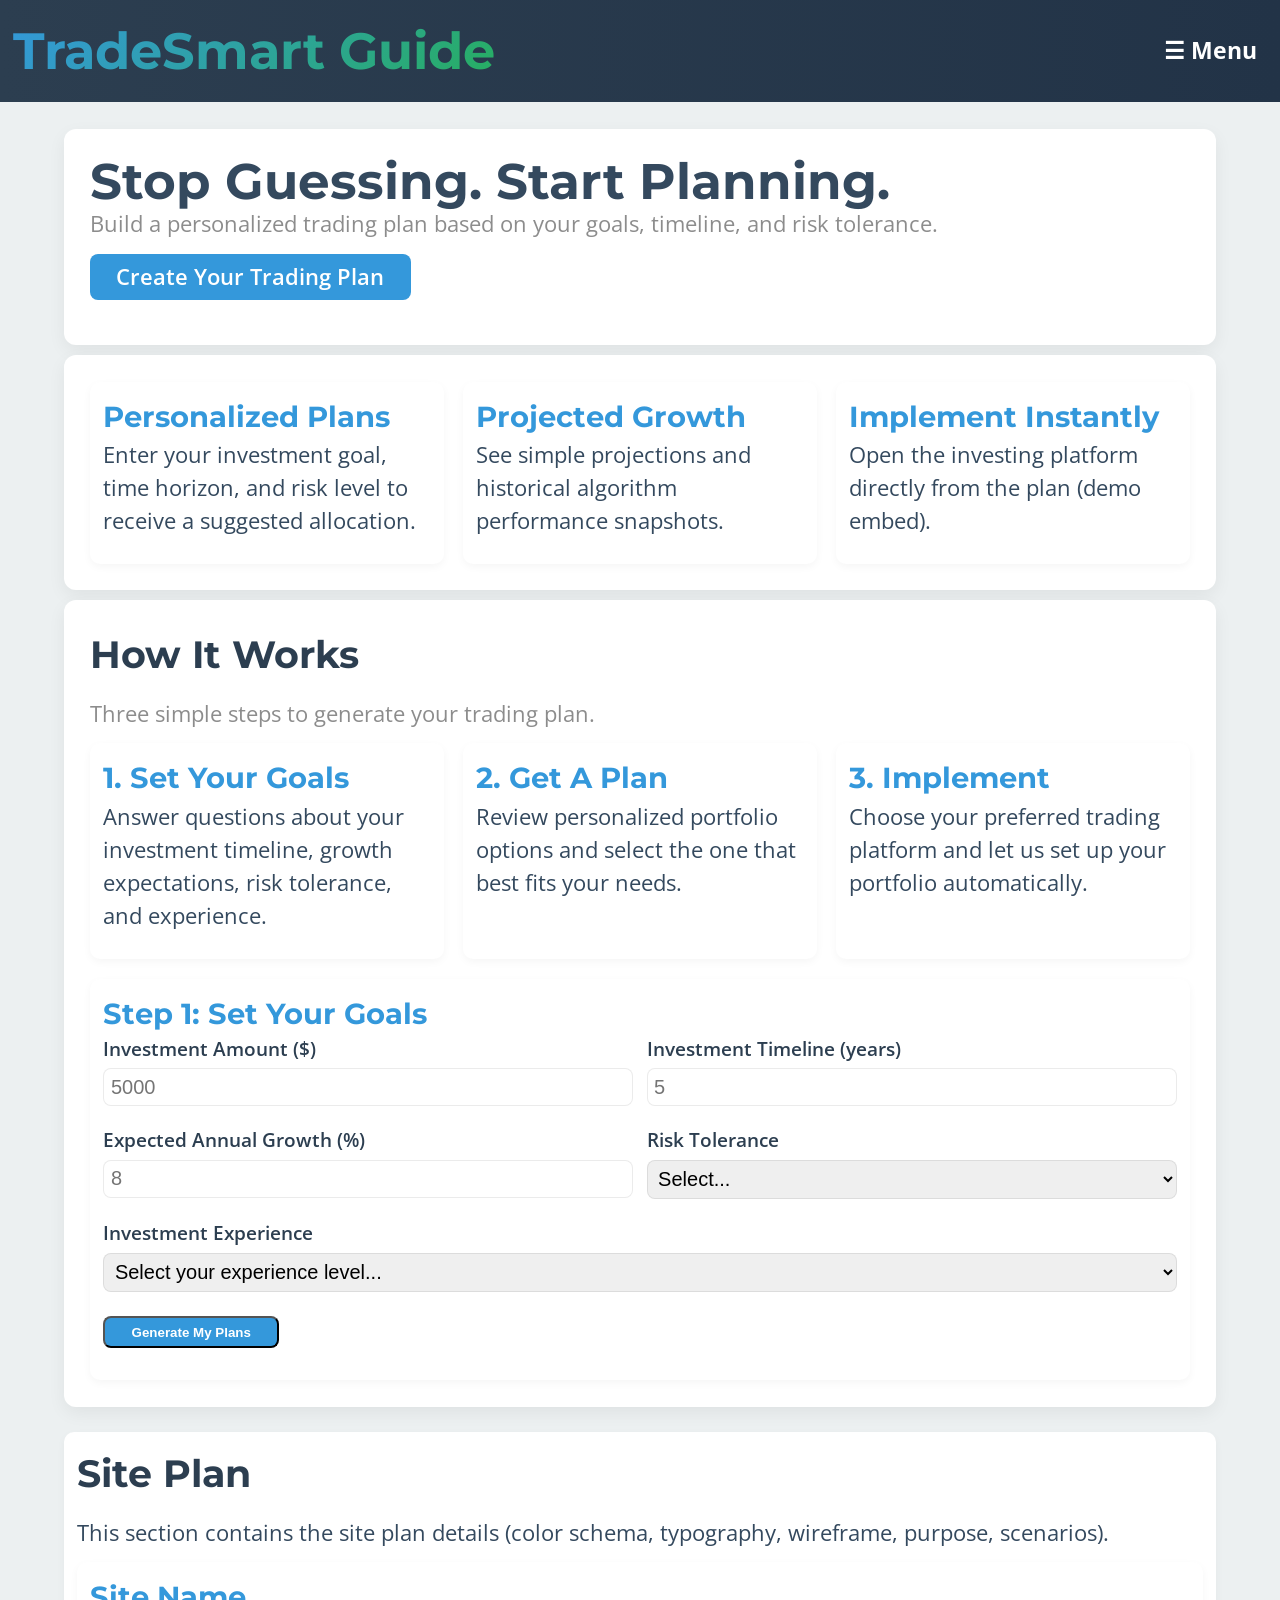
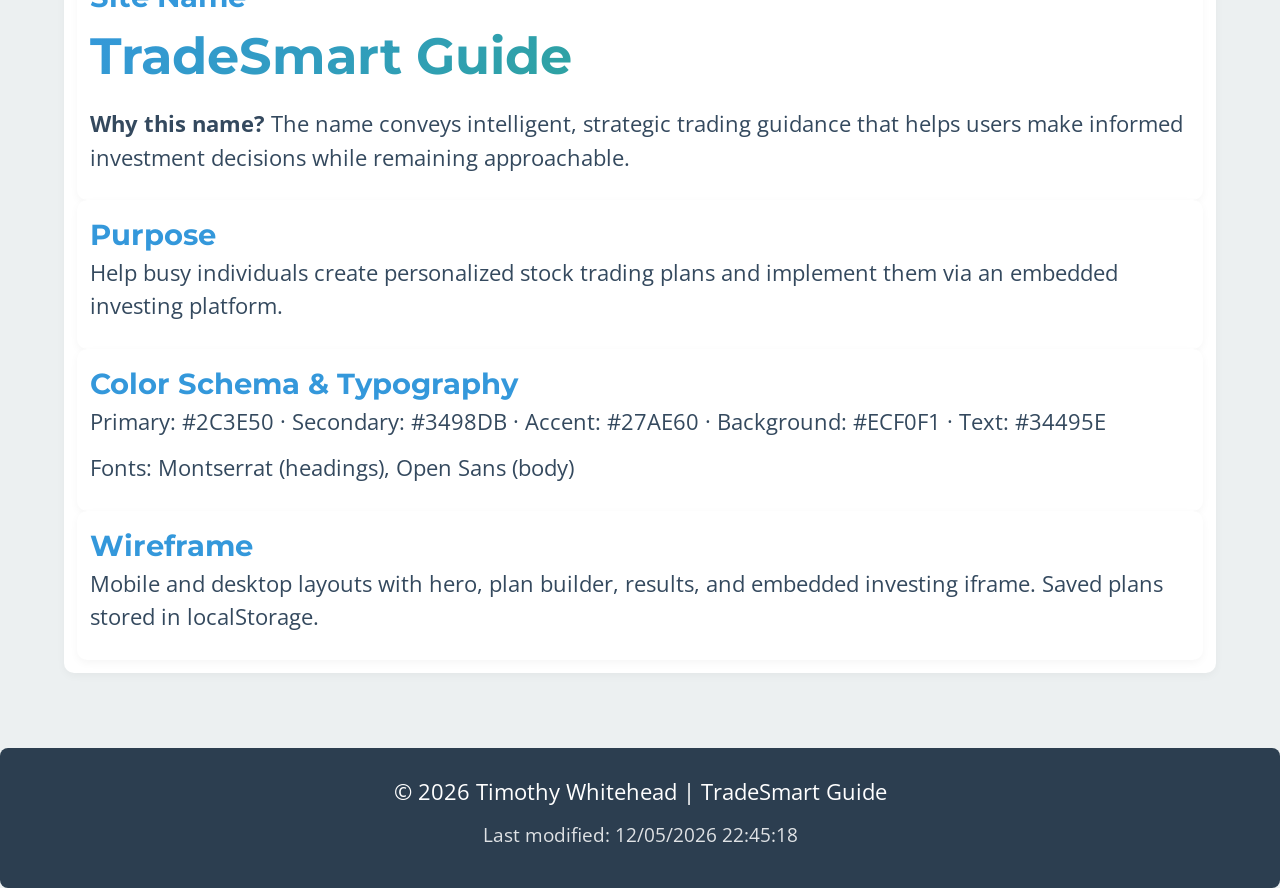
==== project/index.html @ 568e1e1c "a" ====
<!doctype html>
<html lang="en">
<head>
  <meta charset="utf-8">
  <meta name="viewport" content="width=device-width,initial-scale=1">
  <title>TradeSmart Guide</title>
  <link rel="stylesheet" href="styles/siteplan.css">
  <style>
    /* Portfolio option cards */
    .portfolio-option {
      border: 2px solid transparent;
      transition: all 0.2s ease;
      cursor: default;
    }
    
    .portfolio-option:hover {
      border-color: var(--secondary);
      box-shadow: 0 6px 20px rgba(52, 152, 219, 0.2);
    }

    /* Allocation bar visualization */
    .allocation-bar {
      display: flex;
      width: 100%;
      height: 24px;
      border-radius: 6px;
      overflow: hidden;
      box-shadow: 0 2px 4px rgba(0,0,0,0.1);
    }

    .allocation-segment {
      display: inline-block;
      height: 100%;
      transition: all 0.3s ease;
    }

    .allocation-segment:hover {
      opacity: 0.8;
    }

    /* Platform selector grid */
    .platform-grid {
      display: grid;
      grid-template-columns: repeat(auto-fit, minmax(160px, 1fr));
      gap: 1rem;
      margin-top: 1rem;
    }

    .platform-card {
      background: var(--white);
      border: 2px solid #e0e0e0;
      border-radius: 12px;
      padding: 1.5rem 1rem;
      text-align: center;
      cursor: pointer;
      transition: all 0.2s ease;
    }

    .platform-card:hover {
      border-color: var(--secondary);
      transform: translateY(-4px);
      box-shadow: 0 8px 16px rgba(0,0,0,0.1);
    }

    .platform-card.active {
      border-color: var(--accent);
      background: linear-gradient(135deg, rgba(39, 174, 96, 0.1), rgba(52, 152, 219, 0.1));
      box-shadow: 0 8px 20px rgba(39, 174, 96, 0.3);
    }

    .platform-icon {
      font-size: 3rem;
      margin-bottom: 0.5rem;
    }

    .platform-card h4 {
      color: var(--primary);
      font-size: 1.1rem;
      margin: 0.5rem 0 0.25rem 0;
    }

    .platform-card p {
      font-size: 0.85rem;
      color: #666;
      margin: 0;
    }

    /* Button styling */
    .select-plan-btn {
      width: 100%;
      margin-top: 0.5rem;
    }

    /* Form labels */
    label {
      display: block;
      font-weight: 600;
      margin-bottom: 0.25rem;
      color: var(--primary);
      font-size: 0.95rem;
    }

    /* Responsive adjustments */
    @media (max-width: 768px) {
      .platform-grid {
        grid-template-columns: repeat(2, 1fr);
      }
      
      .form-row {
        flex-direction: column;
      }
      
      .form-row > div {
        width: 100% !important;
      }
    }
  </style>
</head>
<body>
  <header>
    <span class="logo">TradeSmart Guide</span>
    <details class="nav-toggle">
      <summary aria-label="Toggle menu">☰ Menu</summary>
      <nav>
        <a href="#home">Home</a>
        <a href="#how">How It Works</a>
        <a href="#results">Results</a>
        <a href="#siteplan">Site Plan</a>
      </nav>
    </details>
  </header>

  <main class="container">
    <section id="home" class="hero">
      <h1>Stop Guessing. Start Planning.</h1>
      <p class="muted">Build a personalized trading plan based on your goals, timeline, and risk tolerance.</p>
      <p><a class="btn" href="#how">Create Your Trading Plan</a></p>
    </section>

    <section id="highlights" class="grid">
      <div class="card">
        <h3>Personalized Plans</h3>
        <p>Enter your investment goal, time horizon, and risk level to receive a suggested allocation.</p>
      </div>
      <div class="card">
        <h3>Projected Growth</h3>
        <p>See simple projections and historical algorithm performance snapshots.</p>
      </div>
      <div class="card">
        <h3>Implement Instantly</h3>
        <p>Open the investing platform directly from the plan (demo embed).</p>
      </div>
    </section>

    <section id="how" class="hero">
      <h2>How It Works</h2>
      <p class="muted">Three simple steps to generate your trading plan.</p>
      <div class="grid">
        <div class="card">
          <h3>1. Set Your Goals</h3>
          <p>Answer questions about your investment timeline, growth expectations, risk tolerance, and experience.</p>
        </div>
        <div class="card">
          <h3>2. Get A Plan</h3>
          <p>Review personalized portfolio options and select the one that best fits your needs.</p>
        </div>
        <div class="card">
          <h3>3. Implement</h3>
          <p>Choose your preferred trading platform and let us set up your portfolio automatically.</p>
        </div>
      </div>

      <!-- Step 1: Set Your Goals -->
      <div id="step1" class="card" style="margin-top:1rem">
        <h3>Step 1: Set Your Goals</h3>
        <form id="goalsForm">
          <div class="form-row">
            <div style="flex:1">
              <label>Investment Amount ($)</label>
              <input type="number" id="investAmount" placeholder="5000" min="100" required>
            </div>
            <div style="flex:1">
              <label>Investment Timeline (years)</label>
              <input type="number" id="timeline" placeholder="5" min="1" max="50" required>
            </div>
          </div>
          
          <div class="form-row" style="margin-top:1rem">
            <div style="flex:1">
              <label>Expected Annual Growth (%)</label>
              <input type="number" id="expectedGrowth" placeholder="8" min="0" max="30" step="0.5" required>
            </div>
            <div style="flex:1">
              <label>Risk Tolerance</label>
              <select id="riskTolerance" required>
                <option value="">Select...</option>
                <option value="conservative">Conservative - Preserve capital</option>
                <option value="moderate">Moderate - Balanced approach</option>
                <option value="aggressive">Aggressive - Maximum growth</option>
              </select>
            </div>
          </div>

          <div class="form-row" style="margin-top:1rem">
            <div style="flex:1">
              <label>Investment Experience</label>
              <select id="experience" required>
                <option value="">Select your experience level...</option>
                <option value="beginner">Beginner - New to investing</option>
                <option value="intermediate">Intermediate - Some experience</option>
                <option value="advanced">Advanced - Experienced investor</option>
                <option value="expert">Expert - Professional level</option>
              </select>
            </div>
          </div>

          <p style="margin-top:1rem"><button type="submit" class="btn">Generate My Plans</button></p>
        </form>
      </div>

      <!-- Step 2: Get A Plan (hidden initially) -->
      <div id="step2" class="card" style="margin-top:1rem;display:none">
        <h3>Step 2: Choose Your Portfolio Plan</h3>
        <p class="muted" style="margin-bottom:1rem">Based on your goals, here are personalized portfolio options. Select the one that best suits your needs.</p>
        <div id="portfolioOptions" class="grid"></div>
      </div>

      <!-- Step 3: Implement (hidden initially) -->
      <div id="step3" class="card" style="margin-top:1rem;display:none">
        <h3>Step 3: Choose Your Trading Platform</h3>
        <p class="muted" style="margin-bottom:1rem">Select your preferred platform to implement your investment plan.</p>
        
        <div id="platformSelector" class="platform-grid">
          <div class="platform-card" data-platform="robinhood" data-url="https://robinhood.com">
            <div class="platform-icon">📱</div>
            <h4>Robinhood</h4>
            <p>Commission-free trading</p>
          </div>
          <div class="platform-card" data-platform="fidelity" data-url="https://www.fidelity.com">
            <div class="platform-icon">🏦</div>
            <h4>Fidelity</h4>
            <p>Full-service brokerage</p>
          </div>
          <div class="platform-card" data-platform="schwab" data-url="https://www.schwab.com">
            <div class="platform-icon">💼</div>
            <h4>Charles Schwab</h4>
            <p>Comprehensive investing</p>
          </div>
          <div class="platform-card" data-platform="etrade" data-url="https://us.etrade.com">
            <div class="platform-icon">📊</div>
            <h4>E*TRADE</h4>
            <p>Advanced tools</p>
          </div>
          <div class="platform-card" data-platform="vanguard" data-url="https://www.vanguard.com">
            <div class="platform-icon">⭐</div>
            <h4>Vanguard</h4>
            <p>Low-cost investing</p>
          </div>
          <div class="platform-card" data-platform="webull" data-url="https://www.webull.com">
            <div class="platform-icon">📈</div>
            <h4>Webull</h4>
            <p>Modern interface</p>
          </div>
        </div>

        <div id="platformEmbed" style="display:none;margin-top:1.5rem">
          <div style="background:var(--bg);padding:1rem;border-radius:8px;margin-bottom:1rem">
            <h4 id="selectedPlatformName" style="color:var(--primary);margin-bottom:.5rem"></h4>
            <iframe id="platformFrame" style="width:100%;height:600px;border:2px solid var(--primary);border-radius:8px"></iframe>
          </div>
          <div style="text-align:center;margin-top:1rem">
            <button id="autoSetupBtn" class="btn" style="font-size:1.1rem;padding:1rem 2rem">
              ✨ Set Up My Portfolio Automatically
            </button>
            <p class="muted" style="margin-top:.5rem;font-size:.9rem">Click to authorize us to configure your selected portfolio in your account</p>
          </div>
        </div>
      </div>
    </section>

    <section id="results" style="margin-top:1rem;display:none">
      <div class="card">
        <h3>🎉 Setup Complete!</h3>
        <p>Your portfolio has been configured and is ready to start growing. You can now manage your investments directly through your chosen platform.</p>
        <div id="finalSummary" style="margin-top:1rem;padding:1rem;background:var(--bg);border-radius:8px"></div>
        <p style="margin-top:1rem">
          <a class="btn" href="#home">Create Another Plan</a>
          <button class="btn alt" onclick="window.print()">Print Plan Summary</button>
        </p>
      </div>
    </section>

    <section id="siteplan" class="card" style="margin-top:1.25rem;">
      <h2>Site Plan</h2>
      <p>This section contains the site plan details (color schema, typography, wireframe, purpose, scenarios).</p>
      <div class="card">
        <h3>Site Name</h3>
        <p class="logo">TradeSmart Guide</p>
        <p><strong>Why this name?</strong> The name conveys intelligent, strategic trading guidance that helps users make informed investment decisions while remaining approachable.</p>
      </div>

      <div class="card">
        <h3>Purpose</h3>
        <p>Help busy individuals create personalized stock trading plans and implement them via an embedded investing platform.</p>
      </div>

      <div class="card">
        <h3>Color Schema & Typography</h3>
        <p>Primary: #2C3E50 · Secondary: #3498DB · Accent: #27AE60 · Background: #ECF0F1 · Text: #34495E</p>
        <p>Fonts: Montserrat (headings), Open Sans (body)</p>
      </div>

      <div class="card">
        <h3>Wireframe</h3>
        <p>Mobile and desktop layouts with hero, plan builder, results, and embedded investing iframe. Saved plans stored in localStorage.</p>
      </div>
    </section>

  </main>

  <footer>
    <p>&copy; <span id="currentyear"></span> Timothy Whitehead | TradeSmart Guide</p>
    <p id="lastModified" class="site-footer-meta"></p>
  </footer>

  <script src="scripts/siteplan.js"></script>
</body>
</html>
---- project/styles/siteplan.css ----
@import url('https://fonts.googleapis.com/css2?family=Montserrat:wght@400;600;700&family=Open+Sans:wght@400;600&display=swap');

:root{
  /* Colors */
  --primary: #2C3E50;
  --secondary: #3498DB;
  --accent: #27AE60;
  --bg: #ECF0F1;
  --text: #34495E;
  --white: #ffffff;

  /* Fluid scale helpers */
  --fluid-min: 14px;   /* smallest readable base */
  --fluid-max: 20px;   /* largest base on big displays */
  --fluid-vw: 1.2vw;   /* viewport-driven increment */

  /* spacing scale (use with calc) */
  --space-xs: clamp(0.25rem, 0.2rem + 0.2vw, 0.5rem);
  --space-sm: clamp(0.5rem, 0.4rem + 0.4vw, 0.75rem);
  --space-md: clamp(1rem, 0.8rem + 0.8vw, 1.5rem);
  --space-lg: clamp(1.5rem, 1.2rem + 1.2vw, 2.5rem);
}

/* Base and typography */
html{font-size:clamp(var(--fluid-min), calc(0.9rem + var(--fluid-vw)), var(--fluid-max));}
*{box-sizing:border-box;margin:0;padding:0}
body{
  font-family:'Open Sans', Arial, sans-serif;
  background:var(--bg);
  color:var(--text);
  line-height:1.5;
  -webkit-font-smoothing:antialiased;
  -moz-osx-font-smoothing:grayscale;
}

img,svg,video{max-width:100%;height:auto;display:block}

/* Container that centers content with fluid side padding */
.container{
  width:90%;
  max-width:1200px;
  margin-inline:auto;
  padding-block:var(--space-md);
}

/* Header: flexible and wraps naturally when space is constrained */
header{
  background:linear-gradient(90deg,var(--primary),#223347);
  color:var(--white);
  padding:calc(var(--space-sm));
  display:flex;
  align-items:center;
  justify-content:space-between;
  gap:var(--space-sm);
  position:relative;
}

.site-title{font-family:'Montserrat',sans-serif;font-weight:700;color:var(--white);font-size:clamp(1.25rem, 1rem + 1.2vw, 3rem)}

/* Navigation toggle (details element) for compact hamburger menu */
.nav-toggle{display:flex;align-items:center}
.nav-toggle summary{
  list-style:none;
  color:var(--white);
  font-size:clamp(1.1rem, 1rem + .2vw, 1.4rem);
  padding:.25rem .5rem;
  cursor:pointer;
  font-weight:700;
  border-radius:6px;
  transition:background .1s ease;
}
.nav-toggle summary:hover{background:rgba(255,255,255,0.1)}
.nav-toggle summary::-webkit-details-marker{display:none}

.nav-toggle[open] summary{background:rgba(255,255,255,0.15)}
.nav-toggle[open] nav{display:grid}

nav{
  display:none;
  position:absolute;
  top:calc(100% + .1rem);
  right:.5rem;
  background:linear-gradient(180deg,rgba(44,62,80,0.95),rgba(34,51,71,0.95));
  border-radius:8px;
  padding:.3rem;
  grid-auto-rows:auto;
  gap:0;
  backdrop-filter:blur(8px);
  box-shadow:0 8px 24px rgba(0,0,0,0.2);
  min-width:180px;
  z-index:999;
  animation:slideDown .15s ease-out;
}

@keyframes slideDown{
  from{opacity:0;transform:translateY(-6px)}
  to{opacity:1;transform:translateY(0)}
}

nav a{
  color:var(--white);
  text-decoration:none;
  padding:.4rem .75rem;
  border-radius:6px;
  background:transparent;
  font-weight:600;
  font-size:clamp(.9rem, .85rem + .2vw, 1rem);
  transition:background .1s ease, transform .08s ease;
  display:block;
  white-space:nowrap;
}

nav a:hover{background:rgba(52,152,219,0.3);transform:translateX(4px)}

/* Button style */
.btn{display:inline-grid;place-items:center;background:var(--secondary);color:var(--white);padding:calc(var(--space-xs)) calc(var(--space-md));border-radius:8px;text-decoration:none;font-weight:600;margin-bottom: 6px;}
.btn.alt{background:var(--accent)}

/* Hero/sections/cards use fluid paddings and grid with auto-fit */
.hero, section{background:var(--white);border-radius:12px;padding:var(--space-md);box-shadow:0 6px 18px rgba(0,0,0,0.06)}
section{margin-bottom: 10px;}
.grid{display:grid;grid-template-columns:repeat(auto-fit,minmax(220px,1fr));gap:clamp(.5rem, .6rem + .6vw, 2rem)}
.card{display:flex;flex-direction:column;background:var(--white);padding:var(--space-sm);border-radius:10px;box-shadow:0 3px 8px rgba(0,0,0,0.04)}
.card p{flex:1 1 auto}

/* Headings scale fluidly */
h1{font-family:'Montserrat',sans-serif;font-size:clamp(1.4rem, 1.1rem + 2.2vw, 3.6rem);line-height:1.05}
h2{font-family:'Montserrat',sans-serif;font-size:clamp(1.25rem, 0.9rem + 1.6vw, 2.6rem);margin-bottom:var(--space-sm);color:var(--primary)}
h3{font-family:'Montserrat',sans-serif;font-size:clamp(1.05rem, 0.8rem + 1.0vw, 1.6rem);color:var(--secondary)}
p{font-size:clamp(.95rem, .85rem + .4vw, 1.15rem);margin-bottom:var(--space-sm)}

/* Logo treatment */
.logo{font-family:'Montserrat',sans-serif;font-weight:700;font-size:clamp(1.5rem, 1rem + 2.4vw, 3.5rem);background:linear-gradient(135deg,var(--secondary),var(--accent));-webkit-background-clip:text;background-clip:text;-webkit-text-fill-color:transparent}

/* Utility: form rows and inputs are fluid and wrap */
.form-row{display:flex;gap:var(--space-sm);flex-wrap:wrap;align-items:flex-start}
input,select,textarea{padding:calc(var(--space-xs));border:1px solid rgba(0,0,0,0.08);border-radius:8px;font-size:1rem;width:100%}

/* Color grid and cards are defined with repeat(auto-fit) so they adapt */
.color-grid{display:grid;grid-template-columns:repeat(auto-fit,minmax(180px,1fr));gap:var(--space-md)}
.color-item{padding:var(--space-sm);border-radius:8px;text-align:center;background:linear-gradient(180deg,rgba(255,255,255,0.4),transparent)}
.color-swatch{height:100px;border-radius:8px;border:2px solid rgba(0,0,0,0.06);margin-bottom:var(--space-sm)}

/* Wireframe/grid examples rely on fluid column counts */
.wireframe-container{display:grid;grid-template-columns:repeat(auto-fit,minmax(240px,1fr));gap:var(--space-md)}
.wire-grid{display:grid;grid-template-columns:repeat(auto-fit,minmax(160px,1fr));gap:var(--space-sm)}
.wire-card-small,.wire-card-med{padding:var(--space-sm);border-radius:8px;border:1px solid rgba(0,0,0,0.06);display:flex;align-items:center;justify-content:center;text-align:center}

/* Footer */
footer{background:var(--primary);color:var(--white);text-align:center;padding:var(--space-md);border-radius:8px;margin-top:var(--space-lg)}

/* Small helpers */
.muted{color:rgba(0,0,0,0.45)}
.site-footer-meta{font-size:clamp(.85rem,.8rem + .2vw,1rem);color:rgba(255,255,255,0.85)}

/* Notes for maintainers:
   - This stylesheet intentionally avoids @media rules.
   - Layout adapts via grid's auto-fit/auto-fill, flex-wrap, and clamp().
   - To control a mobile-style collapsed nav, prefer HTML changes (e.g. <details>/<summary>)
     or a small JS toggle that adds an "open" class — no width-specific rules required.
*/
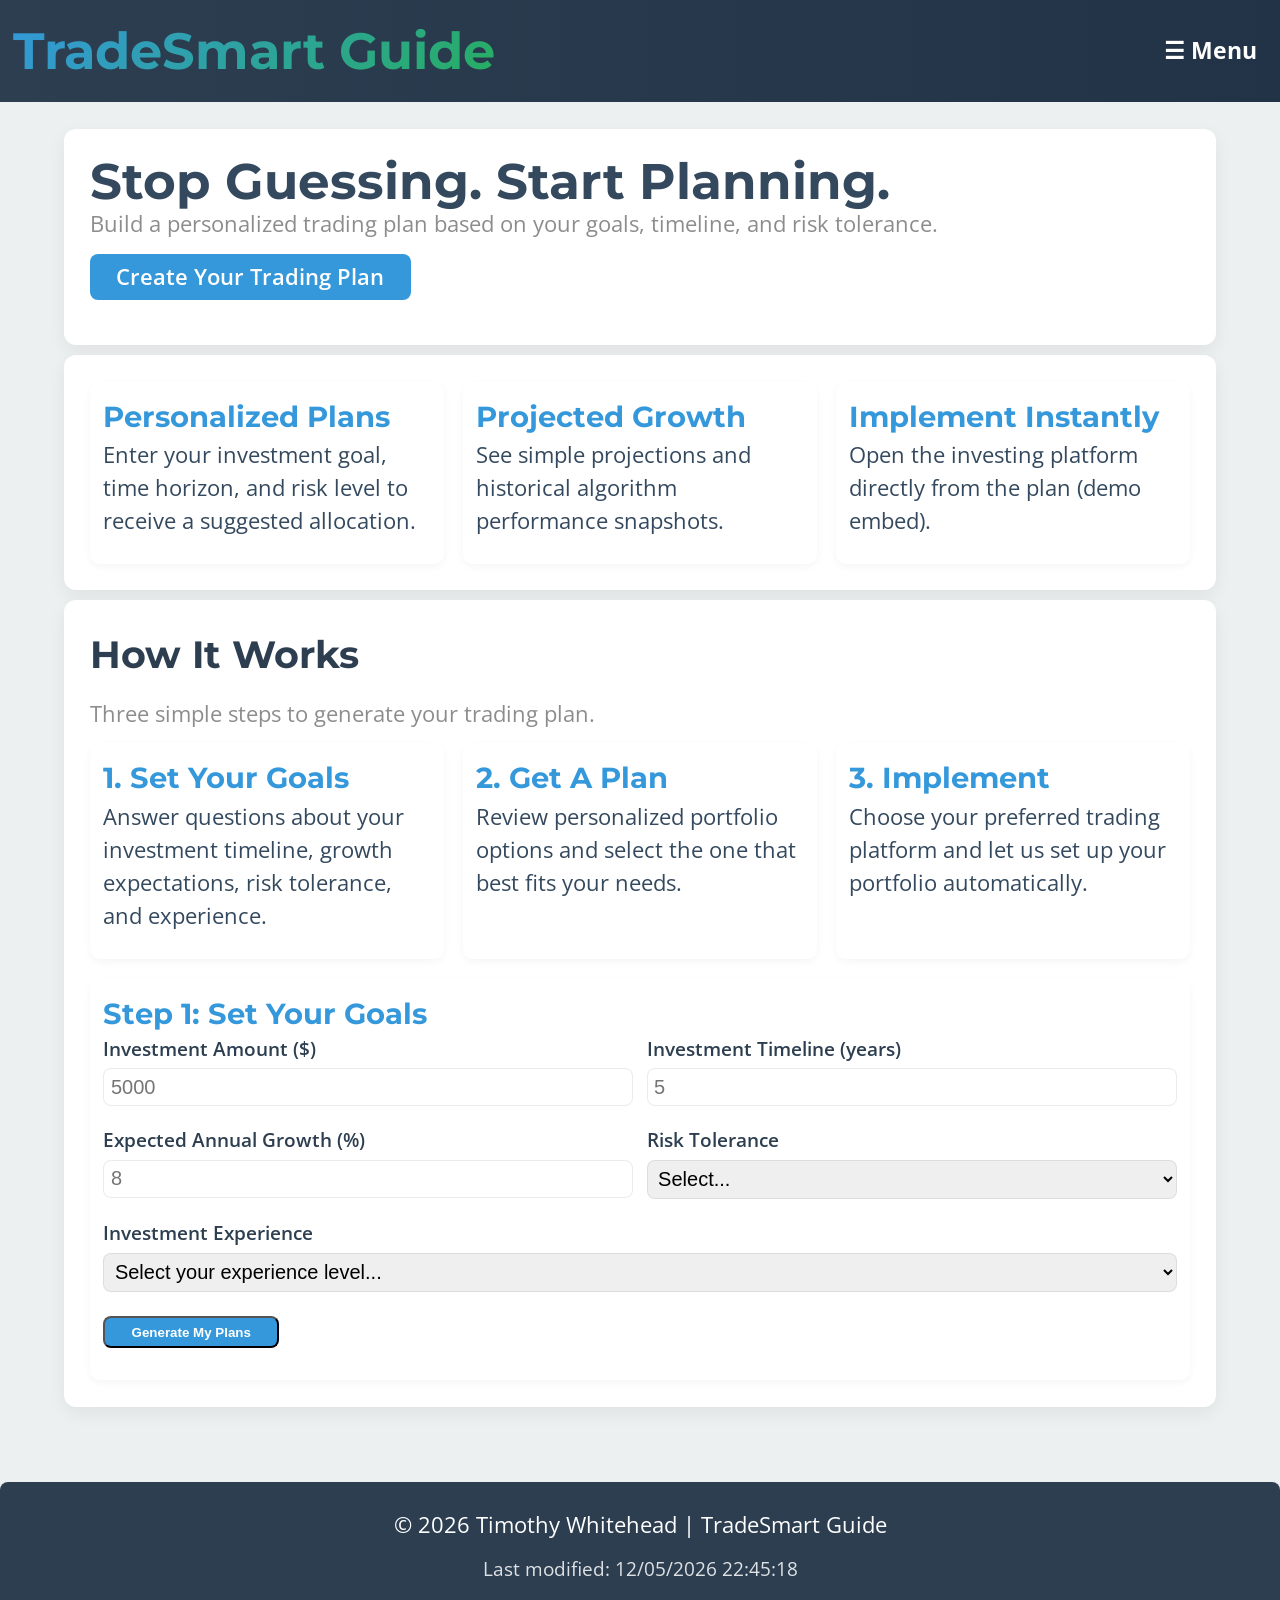
==== commit 338064c8: "a" ====
--- a/project/index.html
+++ b/project/index.html
@@ -264,15 +264,92 @@
         </div>
 
         <div id="platformEmbed" style="display:none;margin-top:1.5rem">
-          <div style="background:var(--bg);padding:1rem;border-radius:8px;margin-bottom:1rem">
-            <h4 id="selectedPlatformName" style="color:var(--primary);margin-bottom:.5rem"></h4>
-            <iframe id="platformFrame" style="width:100%;height:600px;border:2px solid var(--primary);border-radius:8px"></iframe>
-          </div>
-          <div style="text-align:center;margin-top:1rem">
-            <button id="autoSetupBtn" class="btn" style="font-size:1.1rem;padding:1rem 2rem">
-              ✨ Set Up My Portfolio Automatically
-            </button>
-            <p class="muted" style="margin-top:.5rem;font-size:.9rem">Click to authorize us to configure your selected portfolio in your account</p>
+          <div style="background:var(--bg);padding:2rem;border-radius:8px;">
+            <h4 id="selectedPlatformName" style="color:var(--primary);margin-bottom:1rem;font-size:1.3rem;text-align:center"></h4>
+            
+            <div style="background:white;padding:1.5rem;border-radius:8px;margin-bottom:1.5rem;border:2px solid var(--secondary)">
+              <h5 style="color:var(--primary);margin-bottom:0.75rem">📊 Your Selected Portfolio:</h5>
+              <p id="portfolioSummary" style="font-size:0.95rem;line-height:1.6;margin:0"></p>
+            </div>
+
+            <!-- Trading Plan Section -->
+            <div id="tradingPlanSection" style="background:white;padding:1.5rem;border-radius:8px;margin-bottom:1rem;border:2px solid var(--accent)">
+              <h5 style="color:var(--primary);margin-bottom:1rem">📋 Your Personalized Trading Plan</h5>
+              
+              <div style="background:#f8f9fa;padding:1rem;border-radius:6px;margin-bottom:1rem">
+                <strong style="color:var(--primary)">Investment Amount:</strong> $<span id="planInvestAmount"></span><br>
+                <strong style="color:var(--primary)">Portfolio Strategy:</strong> <span id="planStrategy"></span>
+              </div>
+
+              <h6 style="color:var(--secondary);margin:1rem 0 0.5rem 0">Recommended Holdings:</h6>
+              <div id="stocksList" style="margin-bottom:1rem"></div>
+
+              <div style="background:#fff3cd;padding:1rem;border-radius:6px;border-left:4px solid #ffc107;margin-bottom:1rem">
+                <strong>⚠️ Important Notes:</strong>
+                <ul style="margin:0.5rem 0 0 1.25rem;font-size:0.9rem">
+                  <li>These are market orders - prices may vary slightly</li>
+                  <li>Consider market hours (9:30 AM - 4:00 PM ET)</li>
+                  <li>Fractional shares may not be available for all stocks on all platforms</li>
+                  <li>Review all details before confirming trades</li>
+                </ul>
+              </div>
+
+              <div style="text-align:center;margin-top:1.5rem">
+                <button id="openPlatformBtn" class="btn" style="font-size:1.1rem;padding:1rem 2rem;margin-bottom:0.5rem">
+                  🚀 Open <span id="platformBtnName"></span> to Execute Trades
+                </button>
+                <br>
+                <button id="downloadPlanBtn" class="btn alt" style="font-size:1rem;padding:0.75rem 1.5rem;margin-top:0.5rem">
+                  📥 Download Trading Plan (PDF)
+                </button>
+              </div>
+            </div>
+
+            <!-- Step-by-Step Instructions -->
+            <div style="background:white;padding:1.5rem;border-radius:8px;margin-bottom:1rem">
+              <h5 style="color:var(--primary);margin-bottom:1rem">📝 Step-by-Step Instructions</h5>
+              
+              <div style="margin-bottom:1rem">
+                <strong style="color:var(--secondary)">Step 1: Log into <span id="platformNameInstructions"></span></strong>
+                <p style="font-size:0.9rem;margin:0.5rem 0">Click the button above to open your brokerage account in a new window.</p>
+              </div>
+
+              <div style="margin-bottom:1rem">
+                <strong style="color:var(--secondary)">Step 2: Navigate to Trade/Buy Page</strong>
+                <p style="font-size:0.9rem;margin:0.5rem 0">Find the "Trade" or "Buy" button, usually in the main navigation or dashboard.</p>
+              </div>
+
+              <div style="margin-bottom:1rem">
+                <strong style="color:var(--secondary)">Step 3: Enter Each Stock Symbol</strong>
+                <p style="font-size:0.9rem;margin:0.5rem 0">For each ticker listed above, search for it and select "Buy" or "Trade".</p>
+              </div>
+
+              <div style="margin-bottom:1rem">
+                <strong style="color:var(--secondary)">Step 4: Enter Quantities</strong>
+                <p style="font-size:0.9rem;margin:0.5rem 0">Enter the number of shares shown in your trading plan above. Choose "Market Order" for immediate execution.</p>
+              </div>
+
+              <div style="margin-bottom:1rem">
+                <strong style="color:var(--secondary)">Step 5: Review and Confirm</strong>
+                <p style="font-size:0.9rem;margin:0.5rem 0">Double-check all details before clicking "Submit" or "Place Order".</p>
+              </div>
+
+              <div style="margin-bottom:1rem">
+                <strong style="color:var(--secondary)">Step 6: Verify Execution</strong>
+                <p style="font-size:0.9rem;margin:0.5rem 0">Check your order history to confirm all trades were executed successfully.</p>
+              </div>
+            </div>
+
+            <!-- Risk Disclosure -->
+            <div style="background:#f8d7da;padding:1rem;border-radius:6px;border-left:4px solid #dc3545;font-size:0.85rem">
+              <strong>⚠️ RISK DISCLOSURE:</strong> Investing in securities involves risk, including possible loss of principal. Past performance does not guarantee future results. This is educational information only and not personalized investment advice. TradeSmart Guide is not a registered investment advisor. You are responsible for your own investment decisions. Always consult with a qualified financial advisor before making investment decisions.
+            </div>
+
+            <div style="text-align:center;margin-top:1.5rem">
+              <button id="markCompleteBtn" class="btn alt" style="font-size:1.1rem;padding:1rem 2rem">
+                ✅ I've Completed My Trades
+              </button>
+            </div>
           </div>
         </div>
       </div>
@@ -289,33 +366,6 @@
         </p>
       </div>
     </section>
-
-    <section id="siteplan" class="card" style="margin-top:1.25rem;">
-      <h2>Site Plan</h2>
-      <p>This section contains the site plan details (color schema, typography, wireframe, purpose, scenarios).</p>
-      <div class="card">
-        <h3>Site Name</h3>
-        <p class="logo">TradeSmart Guide</p>
-        <p><strong>Why this name?</strong> The name conveys intelligent, strategic trading guidance that helps users make informed investment decisions while remaining approachable.</p>
-      </div>
-
-      <div class="card">
-        <h3>Purpose</h3>
-        <p>Help busy individuals create personalized stock trading plans and implement them via an embedded investing platform.</p>
-      </div>
-
-      <div class="card">
-        <h3>Color Schema & Typography</h3>
-        <p>Primary: #2C3E50 · Secondary: #3498DB · Accent: #27AE60 · Background: #ECF0F1 · Text: #34495E</p>
-        <p>Fonts: Montserrat (headings), Open Sans (body)</p>
-      </div>
-
-      <div class="card">
-        <h3>Wireframe</h3>
-        <p>Mobile and desktop layouts with hero, plan builder, results, and embedded investing iframe. Saved plans stored in localStorage.</p>
-      </div>
-    </section>
-
   </main>
 
   <footer>
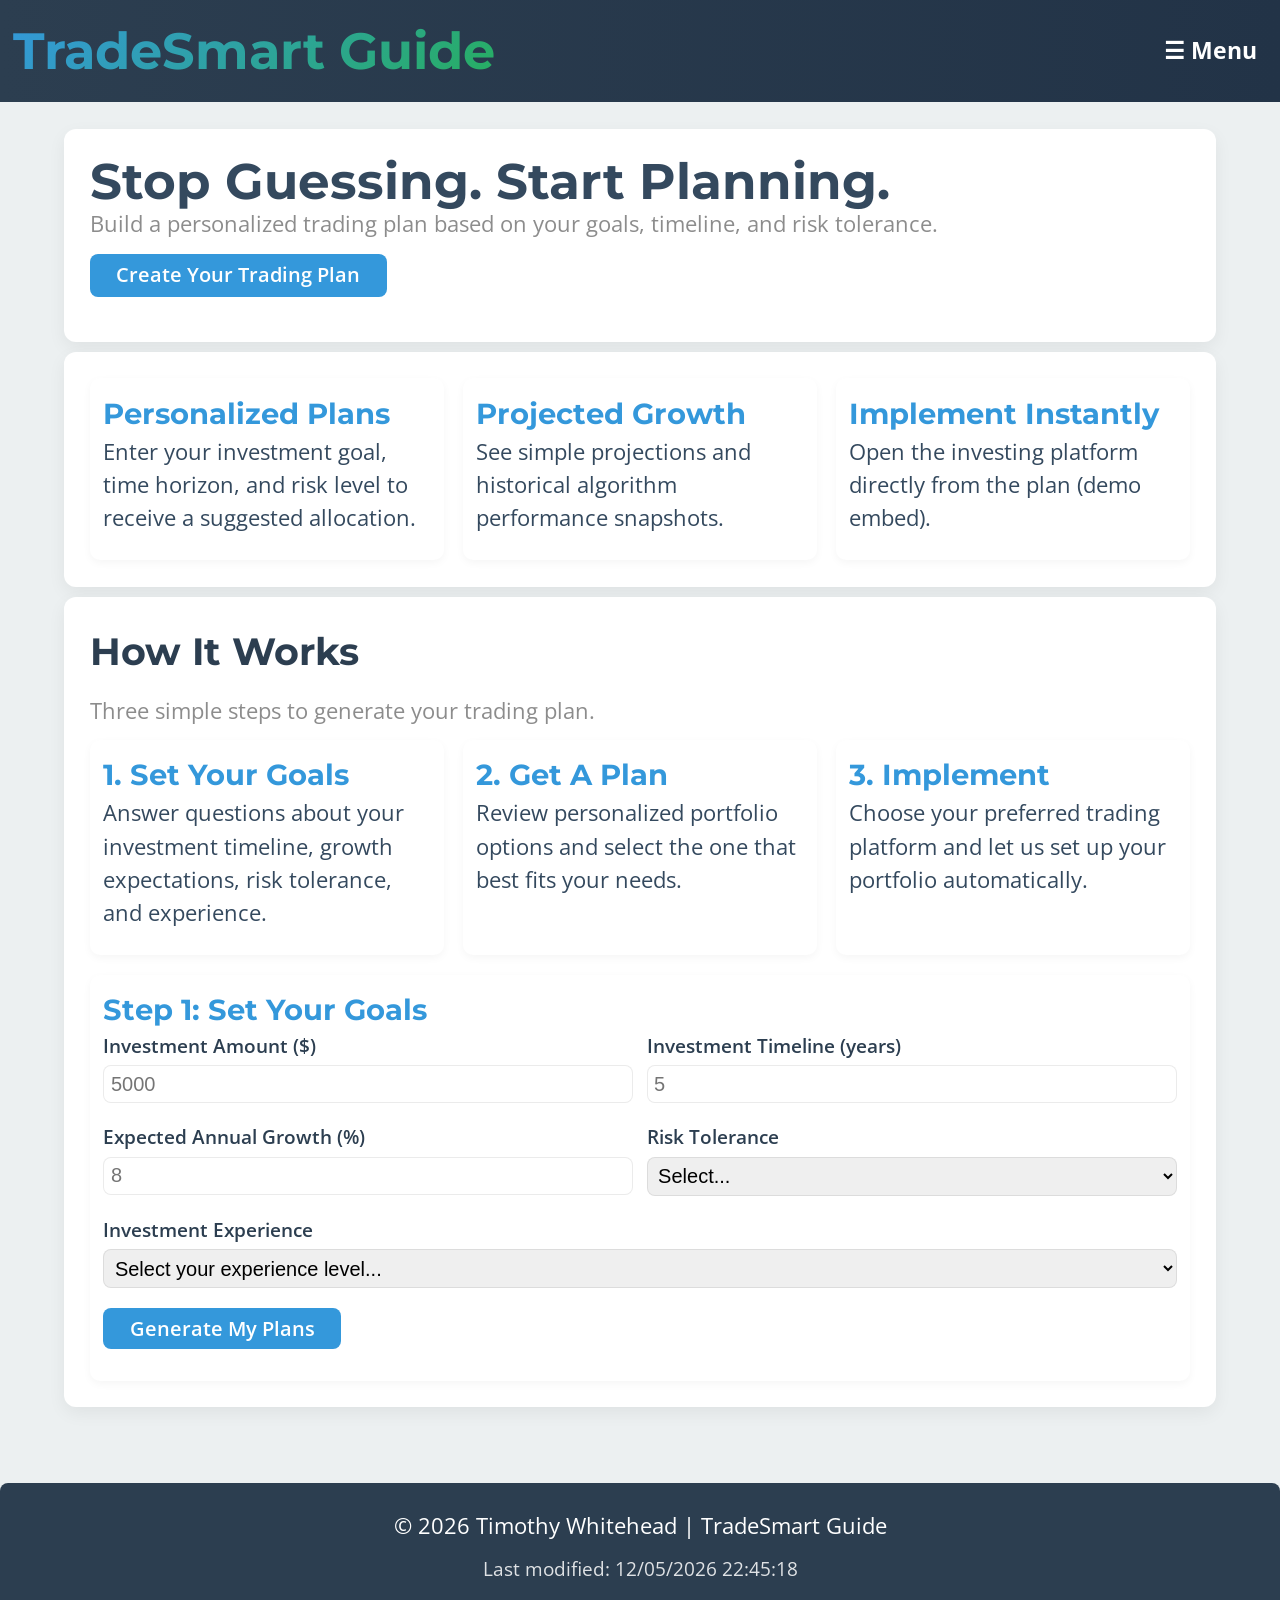
==== commit 316cd150: "a" ====
--- a/project/index.html
+++ b/project/index.html
@@ -3,118 +3,9 @@
 <head>
   <meta charset="utf-8">
   <meta name="viewport" content="width=device-width,initial-scale=1">
+  <meta name="description" content="Build a personalized trading plan based on your goals, timeline, and risk tolerance with TradeSmart Guide">
   <title>TradeSmart Guide</title>
   <link rel="stylesheet" href="styles/siteplan.css">
-  <style>
-    /* Portfolio option cards */
-    .portfolio-option {
-      border: 2px solid transparent;
-      transition: all 0.2s ease;
-      cursor: default;
-    }
-    
-    .portfolio-option:hover {
-      border-color: var(--secondary);
-      box-shadow: 0 6px 20px rgba(52, 152, 219, 0.2);
-    }
-
-    /* Allocation bar visualization */
-    .allocation-bar {
-      display: flex;
-      width: 100%;
-      height: 24px;
-      border-radius: 6px;
-      overflow: hidden;
-      box-shadow: 0 2px 4px rgba(0,0,0,0.1);
-    }
-
-    .allocation-segment {
-      display: inline-block;
-      height: 100%;
-      transition: all 0.3s ease;
-    }
-
-    .allocation-segment:hover {
-      opacity: 0.8;
-    }
-
-    /* Platform selector grid */
-    .platform-grid {
-      display: grid;
-      grid-template-columns: repeat(auto-fit, minmax(160px, 1fr));
-      gap: 1rem;
-      margin-top: 1rem;
-    }
-
-    .platform-card {
-      background: var(--white);
-      border: 2px solid #e0e0e0;
-      border-radius: 12px;
-      padding: 1.5rem 1rem;
-      text-align: center;
-      cursor: pointer;
-      transition: all 0.2s ease;
-    }
-
-    .platform-card:hover {
-      border-color: var(--secondary);
-      transform: translateY(-4px);
-      box-shadow: 0 8px 16px rgba(0,0,0,0.1);
-    }
-
-    .platform-card.active {
-      border-color: var(--accent);
-      background: linear-gradient(135deg, rgba(39, 174, 96, 0.1), rgba(52, 152, 219, 0.1));
-      box-shadow: 0 8px 20px rgba(39, 174, 96, 0.3);
-    }
-
-    .platform-icon {
-      font-size: 3rem;
-      margin-bottom: 0.5rem;
-    }
-
-    .platform-card h4 {
-      color: var(--primary);
-      font-size: 1.1rem;
-      margin: 0.5rem 0 0.25rem 0;
-    }
-
-    .platform-card p {
-      font-size: 0.85rem;
-      color: #666;
-      margin: 0;
-    }
-
-    /* Button styling */
-    .select-plan-btn {
-      width: 100%;
-      margin-top: 0.5rem;
-    }
-
-    /* Form labels */
-    label {
-      display: block;
-      font-weight: 600;
-      margin-bottom: 0.25rem;
-      color: var(--primary);
-      font-size: 0.95rem;
-    }
-
-    /* Responsive adjustments */
-    @media (max-width: 768px) {
-      .platform-grid {
-        grid-template-columns: repeat(2, 1fr);
-      }
-      
-      .form-row {
-        flex-direction: column;
-      }
-      
-      .form-row > div {
-        width: 100% !important;
-      }
-    }
-  </style>
 </head>
 <body>
   <header>
@@ -170,28 +61,27 @@
         </div>
       </div>
 
-      <!-- Step 1: Set Your Goals -->
-      <div id="step1" class="card" style="margin-top:1rem">
+      <div id="step1" class="card step-card">
         <h3>Step 1: Set Your Goals</h3>
         <form id="goalsForm">
           <div class="form-row">
-            <div style="flex:1">
-              <label>Investment Amount ($)</label>
+            <div class="form-field-flex">
+              <label for="investAmount">Investment Amount ($)</label>
               <input type="number" id="investAmount" placeholder="5000" min="100" required>
             </div>
-            <div style="flex:1">
-              <label>Investment Timeline (years)</label>
+            <div class="form-field-flex">
+              <label for="timeline">Investment Timeline (years)</label>
               <input type="number" id="timeline" placeholder="5" min="1" max="50" required>
             </div>
           </div>
           
-          <div class="form-row" style="margin-top:1rem">
-            <div style="flex:1">
-              <label>Expected Annual Growth (%)</label>
+          <div class="form-row form-row-margin">
+            <div class="form-field-flex">
+              <label for="expectedGrowth">Expected Annual Growth (%)</label>
               <input type="number" id="expectedGrowth" placeholder="8" min="0" max="30" step="0.5" required>
             </div>
-            <div style="flex:1">
-              <label>Risk Tolerance</label>
+            <div class="form-field-flex">
+              <label for="riskTolerance">Risk Tolerance</label>
               <select id="riskTolerance" required>
                 <option value="">Select...</option>
                 <option value="conservative">Conservative - Preserve capital</option>
@@ -201,9 +91,9 @@
             </div>
           </div>
 
-          <div class="form-row" style="margin-top:1rem">
-            <div style="flex:1">
-              <label>Investment Experience</label>
+          <div class="form-row form-row-margin">
+            <div class="form-field-flex">
+              <label for="experience">Investment Experience</label>
               <select id="experience" required>
                 <option value="">Select your experience level...</option>
                 <option value="beginner">Beginner - New to investing</option>
@@ -214,21 +104,19 @@
             </div>
           </div>
 
-          <p style="margin-top:1rem"><button type="submit" class="btn">Generate My Plans</button></p>
+          <p class="button-row"><button type="submit" class="btn">Generate My Plans</button></p>
         </form>
       </div>
 
-      <!-- Step 2: Get A Plan (hidden initially) -->
-      <div id="step2" class="card" style="margin-top:1rem;display:none">
+      <div id="step2" class="card step-card step-hidden">
         <h3>Step 2: Choose Your Portfolio Plan</h3>
-        <p class="muted" style="margin-bottom:1rem">Based on your goals, here are personalized portfolio options. Select the one that best suits your needs.</p>
+        <p class="muted step-description">Based on your goals, here are personalized portfolio options. Select the one that best suits your needs.</p>
         <div id="portfolioOptions" class="grid"></div>
       </div>
 
-      <!-- Step 3: Implement (hidden initially) -->
-      <div id="step3" class="card" style="margin-top:1rem;display:none">
+      <div id="step3" class="card step-card step-hidden">
         <h3>Step 3: Choose Your Trading Platform</h3>
-        <p class="muted" style="margin-bottom:1rem">Select your preferred platform to implement your investment plan.</p>
+        <p class="muted step-description">Select your preferred platform to implement your investment plan.</p>
         
         <div id="platformSelector" class="platform-grid">
           <div class="platform-card" data-platform="robinhood" data-url="https://robinhood.com">
@@ -263,30 +151,29 @@
           </div>
         </div>
 
-        <div id="platformEmbed" style="display:none;margin-top:1.5rem">
-          <div style="background:var(--bg);padding:2rem;border-radius:8px;">
-            <h4 id="selectedPlatformName" style="color:var(--primary);margin-bottom:1rem;font-size:1.3rem;text-align:center"></h4>
+        <div id="platformEmbed" class="platform-embed-hidden">
+          <div class="platform-embed-wrapper">
+            <h4 id="selectedPlatformName" class="platform-title"></h4>
             
-            <div style="background:white;padding:1.5rem;border-radius:8px;margin-bottom:1.5rem;border:2px solid var(--secondary)">
-              <h5 style="color:var(--primary);margin-bottom:0.75rem">📊 Your Selected Portfolio:</h5>
-              <p id="portfolioSummary" style="font-size:0.95rem;line-height:1.6;margin:0"></p>
-            </div>
-
-            <!-- Trading Plan Section -->
-            <div id="tradingPlanSection" style="background:white;padding:1.5rem;border-radius:8px;margin-bottom:1rem;border:2px solid var(--accent)">
-              <h5 style="color:var(--primary);margin-bottom:1rem">📋 Your Personalized Trading Plan</h5>
+            <div class="portfolio-summary-box">
+              <h5 class="section-title">📊 Your Selected Portfolio:</h5>
+              <p id="portfolioSummary" class="portfolio-summary-text"></p>
+            </div>
+
+            <div id="tradingPlanSection" class="trading-plan-section">
+              <h5 class="section-title">📋 Your Personalized Trading Plan</h5>
               
-              <div style="background:#f8f9fa;padding:1rem;border-radius:6px;margin-bottom:1rem">
-                <strong style="color:var(--primary)">Investment Amount:</strong> $<span id="planInvestAmount"></span><br>
-                <strong style="color:var(--primary)">Portfolio Strategy:</strong> <span id="planStrategy"></span>
-              </div>
-
-              <h6 style="color:var(--secondary);margin:1rem 0 0.5rem 0">Recommended Holdings:</h6>
-              <div id="stocksList" style="margin-bottom:1rem"></div>
-
-              <div style="background:#fff3cd;padding:1rem;border-radius:6px;border-left:4px solid #ffc107;margin-bottom:1rem">
+              <div class="plan-details-box">
+                <strong class="detail-label">Investment Amount:</strong> $<span id="planInvestAmount"></span><br>
+                <strong class="detail-label">Portfolio Strategy:</strong> <span id="planStrategy"></span>
+              </div>
+
+              <h6 class="stocks-header">Recommended Holdings:</h6>
+              <div id="stocksList" class="stocks-list"></div>
+
+              <div class="warning-box">
                 <strong>⚠️ Important Notes:</strong>
-                <ul style="margin:0.5rem 0 0 1.25rem;font-size:0.9rem">
+                <ul class="warning-list">
                   <li>These are market orders - prices may vary slightly</li>
                   <li>Consider market hours (9:30 AM - 4:00 PM ET)</li>
                   <li>Fractional shares may not be available for all stocks on all platforms</li>
@@ -294,59 +181,57 @@
                 </ul>
               </div>
 
-              <div style="text-align:center;margin-top:1.5rem">
-                <button id="openPlatformBtn" class="btn" style="font-size:1.1rem;padding:1rem 2rem;margin-bottom:0.5rem">
+              <div class="action-buttons">
+                <button id="openPlatformBtn" class="btn btn-large">
                   🚀 Open <span id="platformBtnName"></span> to Execute Trades
                 </button>
                 <br>
-                <button id="downloadPlanBtn" class="btn alt" style="font-size:1rem;padding:0.75rem 1.5rem;margin-top:0.5rem">
+                <button id="downloadPlanBtn" class="btn alt btn-medium">
                   📥 Download Trading Plan (PDF)
                 </button>
               </div>
             </div>
 
-            <!-- Step-by-Step Instructions -->
-            <div style="background:white;padding:1.5rem;border-radius:8px;margin-bottom:1rem">
-              <h5 style="color:var(--primary);margin-bottom:1rem">📝 Step-by-Step Instructions</h5>
+            <div class="instructions-section">
+              <h5 class="section-title">📝 Step-by-Step Instructions</h5>
               
-              <div style="margin-bottom:1rem">
-                <strong style="color:var(--secondary)">Step 1: Log into <span id="platformNameInstructions"></span></strong>
-                <p style="font-size:0.9rem;margin:0.5rem 0">Click the button above to open your brokerage account in a new window.</p>
-              </div>
-
-              <div style="margin-bottom:1rem">
-                <strong style="color:var(--secondary)">Step 2: Navigate to Trade/Buy Page</strong>
-                <p style="font-size:0.9rem;margin:0.5rem 0">Find the "Trade" or "Buy" button, usually in the main navigation or dashboard.</p>
-              </div>
-
-              <div style="margin-bottom:1rem">
-                <strong style="color:var(--secondary)">Step 3: Enter Each Stock Symbol</strong>
-                <p style="font-size:0.9rem;margin:0.5rem 0">For each ticker listed above, search for it and select "Buy" or "Trade".</p>
-              </div>
-
-              <div style="margin-bottom:1rem">
-                <strong style="color:var(--secondary)">Step 4: Enter Quantities</strong>
-                <p style="font-size:0.9rem;margin:0.5rem 0">Enter the number of shares shown in your trading plan above. Choose "Market Order" for immediate execution.</p>
-              </div>
-
-              <div style="margin-bottom:1rem">
-                <strong style="color:var(--secondary)">Step 5: Review and Confirm</strong>
-                <p style="font-size:0.9rem;margin:0.5rem 0">Double-check all details before clicking "Submit" or "Place Order".</p>
-              </div>
-
-              <div style="margin-bottom:1rem">
-                <strong style="color:var(--secondary)">Step 6: Verify Execution</strong>
-                <p style="font-size:0.9rem;margin:0.5rem 0">Check your order history to confirm all trades were executed successfully.</p>
-              </div>
-            </div>
-
-            <!-- Risk Disclosure -->
-            <div style="background:#f8d7da;padding:1rem;border-radius:6px;border-left:4px solid #dc3545;font-size:0.85rem">
+              <div class="instruction-step">
+                <strong class="step-label">Step 1: Log into <span id="platformNameInstructions"></span></strong>
+                <p class="step-text">Click the button above to open your brokerage account in a new window.</p>
+              </div>
+
+              <div class="instruction-step">
+                <strong class="step-label">Step 2: Navigate to Trade/Buy Page</strong>
+                <p class="step-text">Find the "Trade" or "Buy" button, usually in the main navigation or dashboard.</p>
+              </div>
+
+              <div class="instruction-step">
+                <strong class="step-label">Step 3: Enter Each Stock Symbol</strong>
+                <p class="step-text">For each ticker listed above, search for it and select "Buy" or "Trade".</p>
+              </div>
+
+              <div class="instruction-step">
+                <strong class="step-label">Step 4: Enter Quantities</strong>
+                <p class="step-text">Enter the number of shares shown in your trading plan above. Choose "Market Order" for immediate execution.</p>
+              </div>
+
+              <div class="instruction-step">
+                <strong class="step-label">Step 5: Review and Confirm</strong>
+                <p class="step-text">Double-check all details before clicking "Submit" or "Place Order".</p>
+              </div>
+
+              <div class="instruction-step">
+                <strong class="step-label">Step 6: Verify Execution</strong>
+                <p class="step-text">Check your order history to confirm all trades were executed successfully.</p>
+              </div>
+            </div>
+
+            <div class="risk-disclosure">
               <strong>⚠️ RISK DISCLOSURE:</strong> Investing in securities involves risk, including possible loss of principal. Past performance does not guarantee future results. This is educational information only and not personalized investment advice. TradeSmart Guide is not a registered investment advisor. You are responsible for your own investment decisions. Always consult with a qualified financial advisor before making investment decisions.
             </div>
 
-            <div style="text-align:center;margin-top:1.5rem">
-              <button id="markCompleteBtn" class="btn alt" style="font-size:1.1rem;padding:1rem 2rem">
+            <div class="complete-button-wrapper">
+              <button id="markCompleteBtn" class="btn alt btn-large">
                 ✅ I've Completed My Trades
               </button>
             </div>
@@ -355,12 +240,12 @@
       </div>
     </section>
 
-    <section id="results" style="margin-top:1rem;display:none">
+    <section id="results" class="results-section">
       <div class="card">
         <h3>🎉 Setup Complete!</h3>
         <p>Your portfolio has been configured and is ready to start growing. You can now manage your investments directly through your chosen platform.</p>
-        <div id="finalSummary" style="margin-top:1rem;padding:1rem;background:var(--bg);border-radius:8px"></div>
-        <p style="margin-top:1rem">
+        <div id="finalSummary" class="final-summary"></div>
+        <p class="results-actions">
           <a class="btn" href="#home">Create Another Plan</a>
           <button class="btn alt" onclick="window.print()">Print Plan Summary</button>
         </p>
--- a/project/styles/siteplan.css
+++ b/project/styles/siteplan.css
@@ -10,11 +10,11 @@
   --white: #ffffff;
 
   /* Fluid scale helpers */
-  --fluid-min: 14px;   /* smallest readable base */
-  --fluid-max: 20px;   /* largest base on big displays */
-  --fluid-vw: 1.2vw;   /* viewport-driven increment */
-
-  /* spacing scale (use with calc) */
+  --fluid-min: 14px;
+  --fluid-max: 20px;
+  --fluid-vw: 1.2vw;
+
+  /* spacing scale */
   --space-xs: clamp(0.25rem, 0.2rem + 0.2vw, 0.5rem);
   --space-sm: clamp(0.5rem, 0.4rem + 0.4vw, 0.75rem);
   --space-md: clamp(1rem, 0.8rem + 0.8vw, 1.5rem);
@@ -35,7 +35,7 @@
 
 img,svg,video{max-width:100%;height:auto;display:block}
 
-/* Container that centers content with fluid side padding */
+/* Container */
 .container{
   width:90%;
   max-width:1200px;
@@ -43,7 +43,7 @@
   padding-block:var(--space-md);
 }
 
-/* Header: flexible and wraps naturally when space is constrained */
+/* Header */
 header{
   background:linear-gradient(90deg,var(--primary),#223347);
   color:var(--white);
@@ -57,7 +57,7 @@
 
 .site-title{font-family:'Montserrat',sans-serif;font-weight:700;color:var(--white);font-size:clamp(1.25rem, 1rem + 1.2vw, 3rem)}
 
-/* Navigation toggle (details element) for compact hamburger menu */
+/* Navigation toggle */
 .nav-toggle{display:flex;align-items:center}
 .nav-toggle summary{
   list-style:none;
@@ -113,35 +113,53 @@
 nav a:hover{background:rgba(52,152,219,0.3);transform:translateX(4px)}
 
 /* Button style */
-.btn{display:inline-grid;place-items:center;background:var(--secondary);color:var(--white);padding:calc(var(--space-xs)) calc(var(--space-md));border-radius:8px;text-decoration:none;font-weight:600;margin-bottom: 6px;}
+.btn{
+  display:inline-grid;
+  place-items:center;
+  background:var(--secondary);
+  color:var(--white);
+  padding:calc(var(--space-xs)) calc(var(--space-md));
+  border-radius:8px;
+  text-decoration:none;
+  font-weight:600;
+  margin-bottom: 6px;
+  border:none;
+  cursor:pointer;
+  font-family:inherit;
+  font-size:1rem;
+}
 .btn.alt{background:var(--accent)}
-
-/* Hero/sections/cards use fluid paddings and grid with auto-fit */
+.btn:hover{opacity:0.9}
+
+/* Hero/sections/cards */
 .hero, section{background:var(--white);border-radius:12px;padding:var(--space-md);box-shadow:0 6px 18px rgba(0,0,0,0.06)}
 section{margin-bottom: 10px;}
 .grid{display:grid;grid-template-columns:repeat(auto-fit,minmax(220px,1fr));gap:clamp(.5rem, .6rem + .6vw, 2rem)}
 .card{display:flex;flex-direction:column;background:var(--white);padding:var(--space-sm);border-radius:10px;box-shadow:0 3px 8px rgba(0,0,0,0.04)}
 .card p{flex:1 1 auto}
 
-/* Headings scale fluidly */
+/* Headings */
 h1{font-family:'Montserrat',sans-serif;font-size:clamp(1.4rem, 1.1rem + 2.2vw, 3.6rem);line-height:1.05}
 h2{font-family:'Montserrat',sans-serif;font-size:clamp(1.25rem, 0.9rem + 1.6vw, 2.6rem);margin-bottom:var(--space-sm);color:var(--primary)}
 h3{font-family:'Montserrat',sans-serif;font-size:clamp(1.05rem, 0.8rem + 1.0vw, 1.6rem);color:var(--secondary)}
+h4{font-family:'Montserrat',sans-serif;font-size:clamp(1rem, 0.85rem + 0.6vw, 1.4rem);color:var(--primary)}
+h5{font-family:'Montserrat',sans-serif;font-size:clamp(0.95rem, 0.85rem + 0.4vw, 1.2rem);color:var(--primary)}
+h6{font-family:'Montserrat',sans-serif;font-size:clamp(0.9rem, 0.85rem + 0.2vw, 1.1rem);color:var(--secondary)}
 p{font-size:clamp(.95rem, .85rem + .4vw, 1.15rem);margin-bottom:var(--space-sm)}
 
-/* Logo treatment */
+/* Logo */
 .logo{font-family:'Montserrat',sans-serif;font-weight:700;font-size:clamp(1.5rem, 1rem + 2.4vw, 3.5rem);background:linear-gradient(135deg,var(--secondary),var(--accent));-webkit-background-clip:text;background-clip:text;-webkit-text-fill-color:transparent}
 
-/* Utility: form rows and inputs are fluid and wrap */
+/* Form elements */
 .form-row{display:flex;gap:var(--space-sm);flex-wrap:wrap;align-items:flex-start}
 input,select,textarea{padding:calc(var(--space-xs));border:1px solid rgba(0,0,0,0.08);border-radius:8px;font-size:1rem;width:100%}
 
-/* Color grid and cards are defined with repeat(auto-fit) so they adapt */
+/* Color grid */
 .color-grid{display:grid;grid-template-columns:repeat(auto-fit,minmax(180px,1fr));gap:var(--space-md)}
 .color-item{padding:var(--space-sm);border-radius:8px;text-align:center;background:linear-gradient(180deg,rgba(255,255,255,0.4),transparent)}
 .color-swatch{height:100px;border-radius:8px;border:2px solid rgba(0,0,0,0.06);margin-bottom:var(--space-sm)}
 
-/* Wireframe/grid examples rely on fluid column counts */
+/* Wireframes */
 .wireframe-container{display:grid;grid-template-columns:repeat(auto-fit,minmax(240px,1fr));gap:var(--space-md)}
 .wire-grid{display:grid;grid-template-columns:repeat(auto-fit,minmax(160px,1fr));gap:var(--space-sm)}
 .wire-card-small,.wire-card-med{padding:var(--space-sm);border-radius:8px;border:1px solid rgba(0,0,0,0.06);display:flex;align-items:center;justify-content:center;text-align:center}
@@ -149,13 +167,317 @@
 /* Footer */
 footer{background:var(--primary);color:var(--white);text-align:center;padding:var(--space-md);border-radius:8px;margin-top:var(--space-lg)}
 
-/* Small helpers */
+/* Helpers */
 .muted{color:rgba(0,0,0,0.45)}
 .site-footer-meta{font-size:clamp(.85rem,.8rem + .2vw,1rem);color:rgba(255,255,255,0.85)}
 
-/* Notes for maintainers:
-   - This stylesheet intentionally avoids @media rules.
-   - Layout adapts via grid's auto-fit/auto-fill, flex-wrap, and clamp().
-   - To control a mobile-style collapsed nav, prefer HTML changes (e.g. <details>/<summary>)
-     or a small JS toggle that adds an "open" class — no width-specific rules required.
-*/
+/* ============================================ */
+/* PORTFOLIO OPTION CARDS */
+/* ============================================ */
+.portfolio-option {
+  border: 2px solid transparent;
+  transition: all 0.2s ease;
+  cursor: default;
+}
+
+.portfolio-option:hover {
+  border-color: var(--secondary);
+  box-shadow: 0 6px 20px rgba(52, 152, 219, 0.2);
+}
+
+/* ============================================ */
+/* ALLOCATION BAR VISUALIZATION */
+/* ============================================ */
+.allocation-bar {
+  display: flex;
+  width: 100%;
+  height: 24px;
+  border-radius: 6px;
+  overflow: hidden;
+  box-shadow: 0 2px 4px rgba(0,0,0,0.1);
+}
+
+.allocation-segment {
+  display: inline-block;
+  height: 100%;
+  transition: all 0.3s ease;
+}
+
+.allocation-segment:hover {
+  opacity: 0.8;
+}
+
+/* ============================================ */
+/* PLATFORM SELECTOR GRID */
+/* ============================================ */
+.platform-grid {
+  display: grid;
+  grid-template-columns: repeat(auto-fit, minmax(160px, 1fr));
+  gap: 1rem;
+  margin-top: 1rem;
+}
+
+.platform-card {
+  background: var(--white);
+  border: 2px solid #e0e0e0;
+  border-radius: 12px;
+  padding: 1.5rem 1rem;
+  text-align: center;
+  cursor: pointer;
+  transition: all 0.2s ease;
+}
+
+.platform-card:hover {
+  border-color: var(--secondary);
+  transform: translateY(-4px);
+  box-shadow: 0 8px 16px rgba(0,0,0,0.1);
+}
+
+.platform-card.active {
+  border-color: var(--accent);
+  background: linear-gradient(135deg, rgba(39, 174, 96, 0.1), rgba(52, 152, 219, 0.1));
+  box-shadow: 0 8px 20px rgba(39, 174, 96, 0.3);
+}
+
+.platform-icon {
+  font-size: 3rem;
+  margin-bottom: 0.5rem;
+}
+
+.platform-card h4 {
+  color: var(--primary);
+  font-size: 1.1rem;
+  margin: 0.5rem 0 0.25rem 0;
+}
+
+.platform-card p {
+  font-size: 0.85rem;
+  color: #666;
+  margin: 0;
+}
+
+/* ============================================ */
+/* BUTTON STYLING */
+/* ============================================ */
+.select-plan-btn {
+  width: 100%;
+  margin-top: 0.5rem;
+}
+
+/* ============================================ */
+/* FORM LABELS */
+/* ============================================ */
+label {
+  display: block;
+  font-weight: 600;
+  margin-bottom: 0.25rem;
+  color: var(--primary);
+  font-size: 0.95rem;
+}
+
+/* ============================================ */
+/* STEP SECTIONS */
+/* ============================================ */
+.step-card {
+  margin-top: 1rem;
+}
+
+.step-hidden {
+  display: none;
+}
+
+.step-description {
+  margin-bottom: 1rem;
+}
+
+.button-row {
+  margin-top: 1rem;
+}
+
+/* ============================================ */
+/* FORM FIELD STYLING */
+/* ============================================ */
+.form-field-flex {
+  flex: 1;
+}
+
+.form-row-margin {
+  margin-top: 1rem;
+}
+
+/* ============================================ */
+/* PLATFORM EMBED SECTIONS */
+/* ============================================ */
+.platform-embed-hidden {
+  display: none;
+}
+
+.platform-embed-wrapper {
+  background: var(--bg);
+  padding: 2rem;
+  border-radius: 8px;
+  margin-top: 1.5rem;
+}
+
+.platform-title {
+  color: var(--primary);
+  margin-bottom: 1rem;
+  font-size: 1.3rem;
+  text-align: center;
+}
+
+.portfolio-summary-box {
+  background: white;
+  padding: 1.5rem;
+  border-radius: 8px;
+  margin-bottom: 1.5rem;
+  border: 2px solid var(--secondary);
+}
+
+.section-title {
+  color: var(--primary);
+  margin-bottom: 0.75rem;
+}
+
+.portfolio-summary-text {
+  font-size: 0.95rem;
+  line-height: 1.6;
+  margin: 0;
+}
+
+/* ============================================ */
+/* TRADING PLAN SECTION */
+/* ============================================ */
+.trading-plan-section {
+  background: white;
+  padding: 1.5rem;
+  border-radius: 8px;
+  margin-bottom: 1rem;
+  border: 2px solid var(--accent);
+}
+
+.plan-details-box {
+  background: #f8f9fa;
+  padding: 1rem;
+  border-radius: 6px;
+  margin-bottom: 1rem;
+}
+
+.detail-label {
+  color: var(--primary);
+}
+
+.stocks-header {
+  color: var(--secondary);
+  margin: 1rem 0 0.5rem 0;
+}
+
+.stocks-list {
+  margin-bottom: 1rem;
+}
+
+.warning-box {
+  background: #fff3cd;
+  padding: 1rem;
+  border-radius: 6px;
+  border-left: 4px solid #ffc107;
+  margin-bottom: 1rem;
+}
+
+.warning-list {
+  margin: 0.5rem 0 0 1.25rem;
+  font-size: 0.9rem;
+}
+
+.action-buttons {
+  text-align: center;
+  margin-top: 1.5rem;
+}
+
+.btn-large {
+  font-size: 1.1rem;
+  padding: 1rem 2rem;
+  margin-bottom: 0.5rem;
+}
+
+.btn-medium {
+  font-size: 1rem;
+  padding: 0.75rem 1.5rem;
+  margin-top: 0.5rem;
+}
+
+/* ============================================ */
+/* INSTRUCTIONS SECTION */
+/* ============================================ */
+.instructions-section {
+  background: white;
+  padding: 1.5rem;
+  border-radius: 8px;
+  margin-bottom: 1rem;
+}
+
+.instruction-step {
+  margin-bottom: 1rem;
+}
+
+.step-label {
+  color: var(--secondary);
+}
+
+.step-text {
+  font-size: 0.9rem;
+  margin: 0.5rem 0;
+}
+
+/* ============================================ */
+/* RISK DISCLOSURE */
+/* ============================================ */
+.risk-disclosure {
+  background: #f8d7da;
+  padding: 1rem;
+  border-radius: 6px;
+  border-left: 4px solid #dc3545;
+  font-size: 0.85rem;
+}
+
+.complete-button-wrapper {
+  text-align: center;
+  margin-top: 1.5rem;
+}
+
+/* ============================================ */
+/* RESULTS SECTION */
+/* ============================================ */
+.results-section {
+  margin-top: 1rem;
+  display: none;
+}
+
+.final-summary {
+  margin-top: 1rem;
+  padding: 1rem;
+  background: var(--bg);
+  border-radius: 8px;
+}
+
+.results-actions {
+  margin-top: 1rem;
+}
+
+/* ============================================ */
+/* RESPONSIVE ADJUSTMENTS */
+/* ============================================ */
+@media (max-width: 768px) {
+  .platform-grid {
+    grid-template-columns: repeat(2, 1fr);
+  }
+  
+  .form-row {
+    flex-direction: column;
+  }
+  
+  .form-row > div,
+  .form-field-flex {
+    width: 100% !important;
+  }
+}
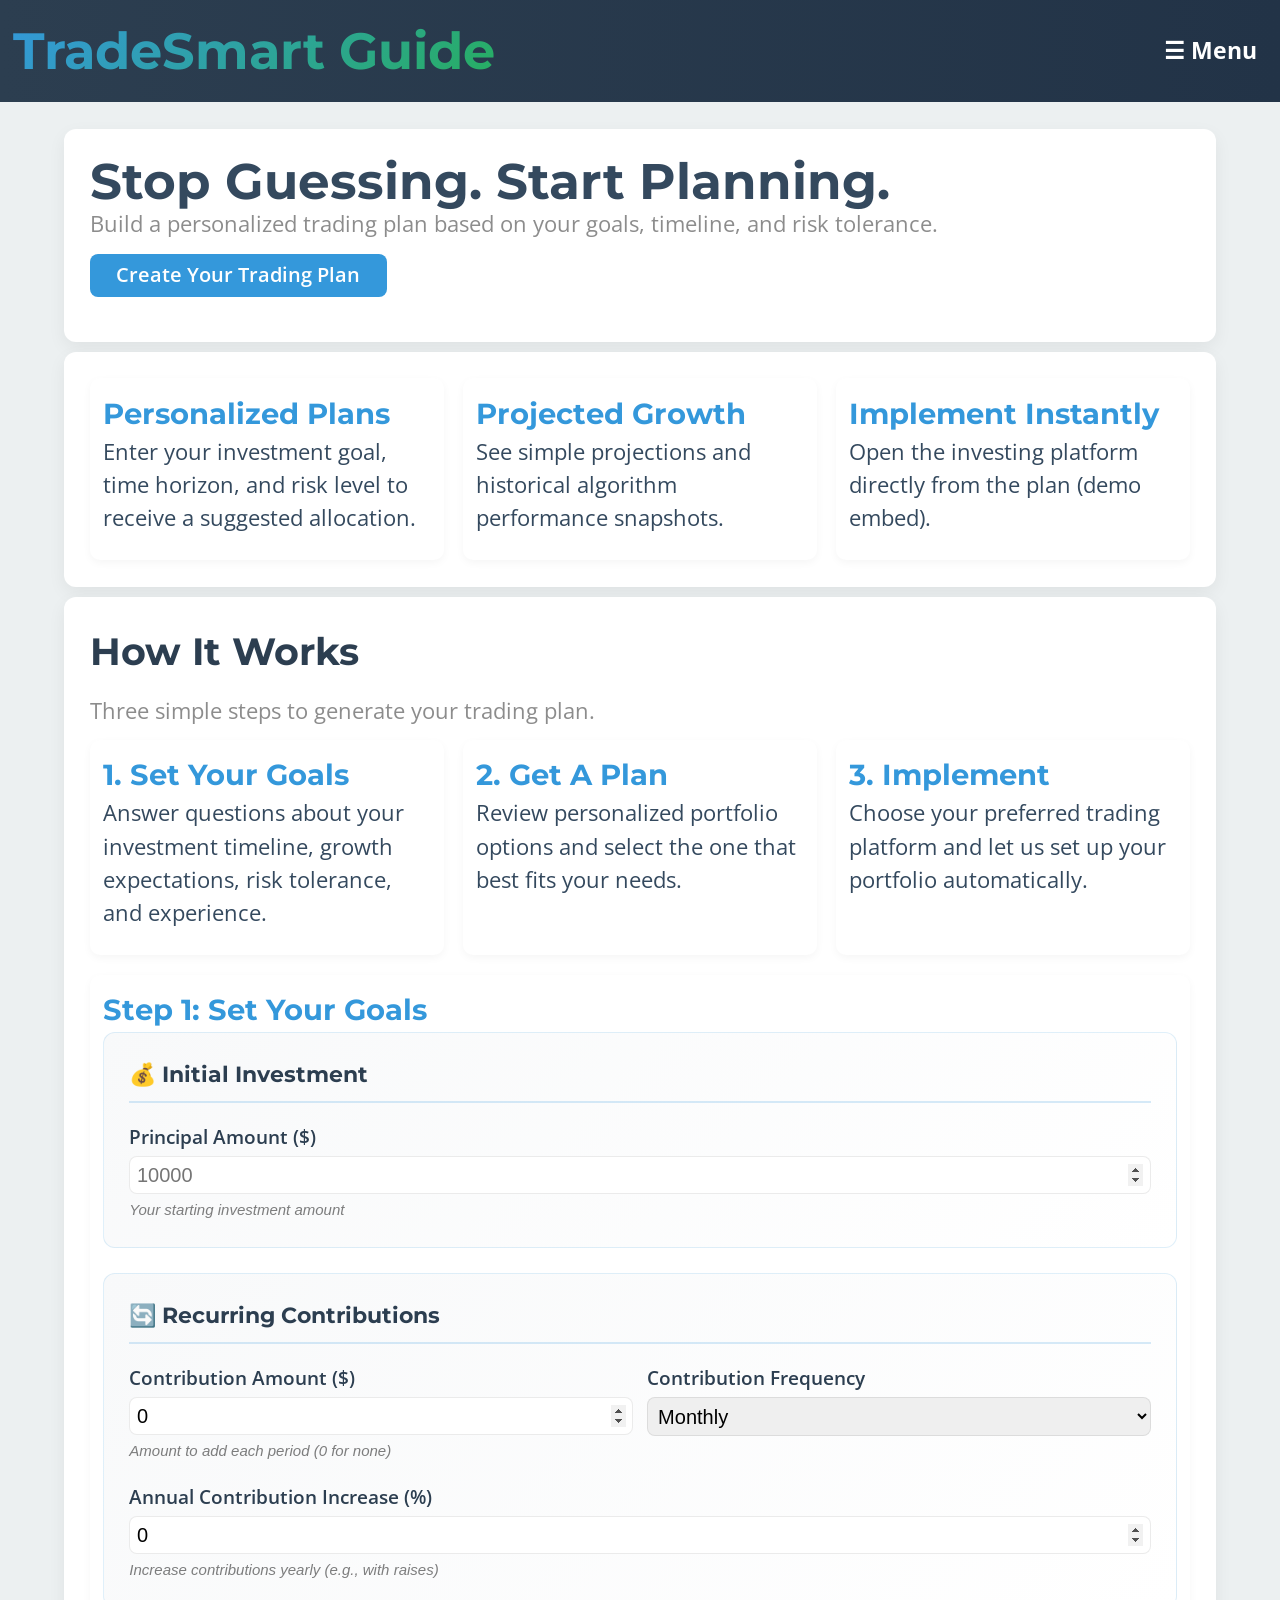
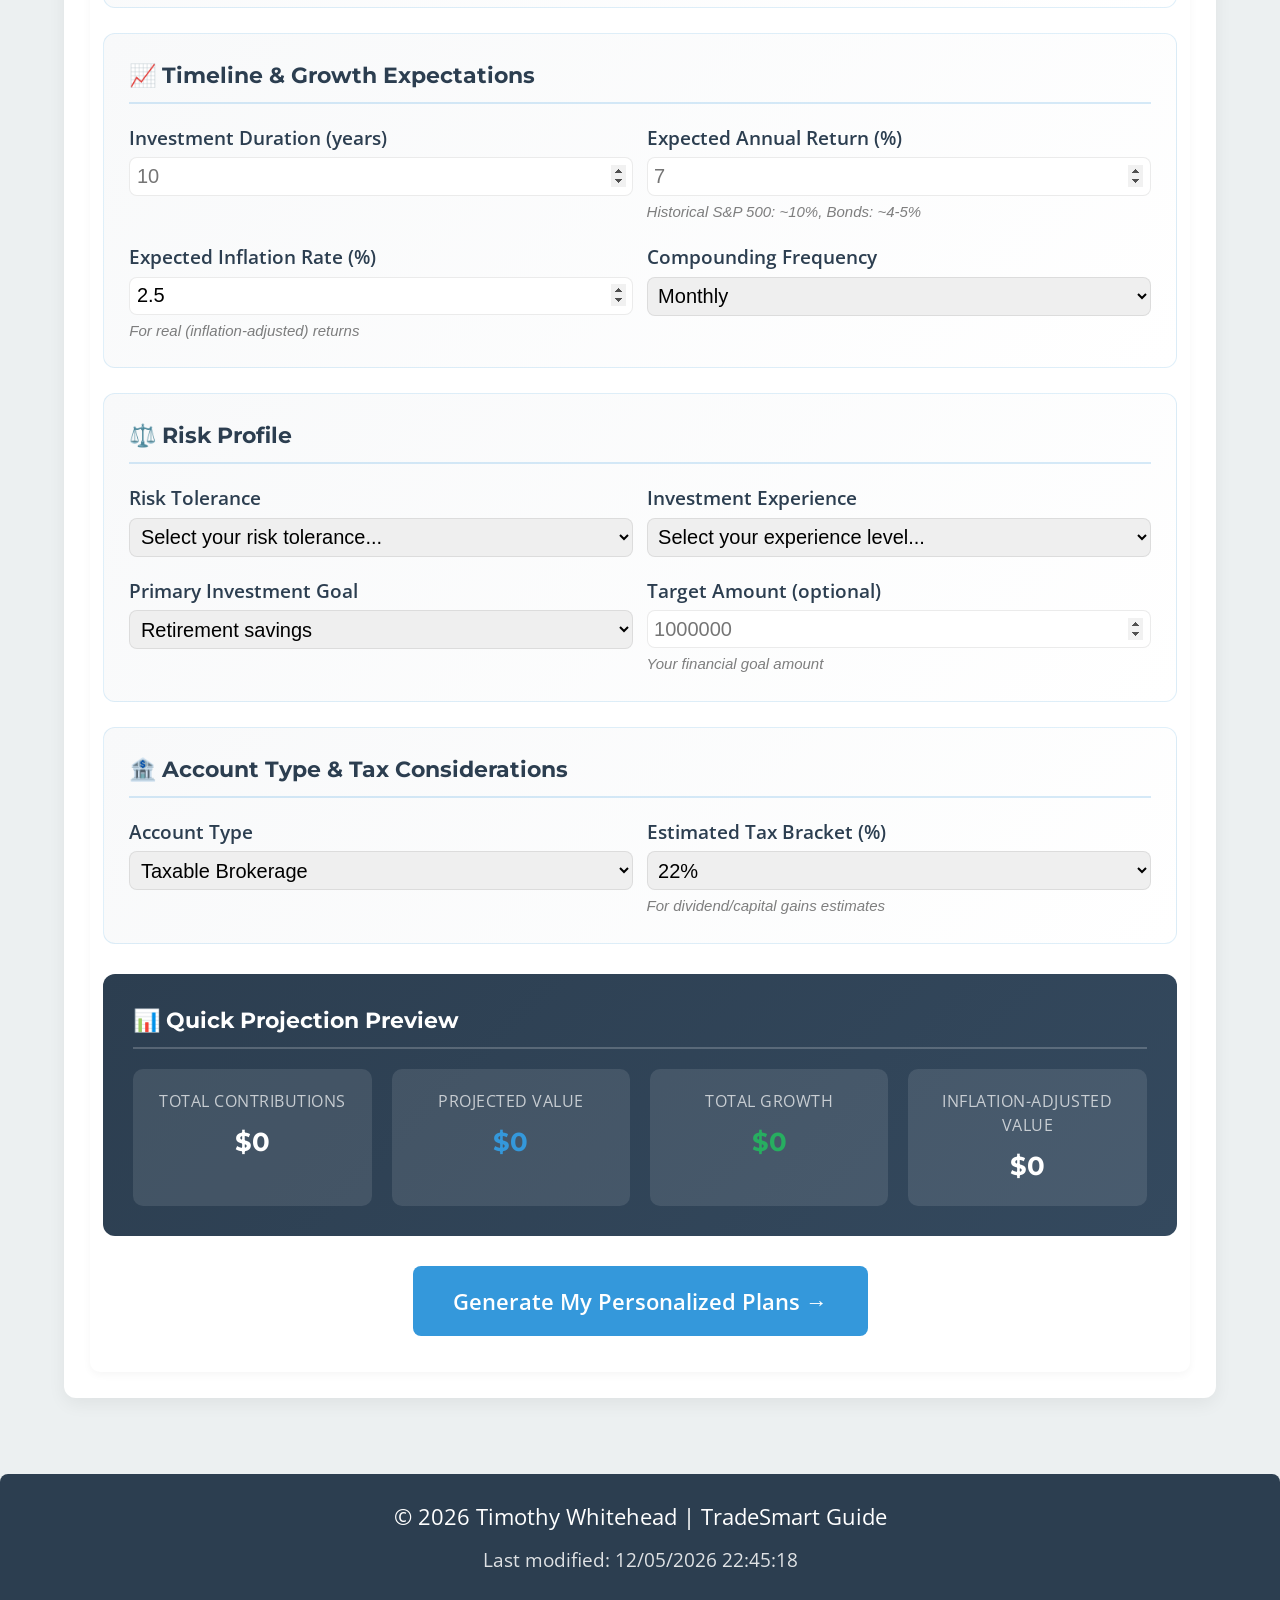
==== commit c0c85f29: "advanced calulator addition" ====
--- a/project/index.html
+++ b/project/index.html
@@ -64,47 +64,179 @@
       <div id="step1" class="card step-card">
         <h3>Step 1: Set Your Goals</h3>
         <form id="goalsForm">
-          <div class="form-row">
-            <div class="form-field-flex">
-              <label for="investAmount">Investment Amount ($)</label>
-              <input type="number" id="investAmount" placeholder="5000" min="100" required>
-            </div>
-            <div class="form-field-flex">
-              <label for="timeline">Investment Timeline (years)</label>
-              <input type="number" id="timeline" placeholder="5" min="1" max="50" required>
-            </div>
-          </div>
-          
-          <div class="form-row form-row-margin">
-            <div class="form-field-flex">
-              <label for="expectedGrowth">Expected Annual Growth (%)</label>
-              <input type="number" id="expectedGrowth" placeholder="8" min="0" max="30" step="0.5" required>
-            </div>
-            <div class="form-field-flex">
-              <label for="riskTolerance">Risk Tolerance</label>
-              <select id="riskTolerance" required>
-                <option value="">Select...</option>
-                <option value="conservative">Conservative - Preserve capital</option>
-                <option value="moderate">Moderate - Balanced approach</option>
-                <option value="aggressive">Aggressive - Maximum growth</option>
-              </select>
-            </div>
-          </div>
-
-          <div class="form-row form-row-margin">
-            <div class="form-field-flex">
-              <label for="experience">Investment Experience</label>
-              <select id="experience" required>
-                <option value="">Select your experience level...</option>
-                <option value="beginner">Beginner - New to investing</option>
-                <option value="intermediate">Intermediate - Some experience</option>
-                <option value="advanced">Advanced - Experienced investor</option>
-                <option value="expert">Expert - Professional level</option>
-              </select>
-            </div>
-          </div>
-
-          <p class="button-row"><button type="submit" class="btn">Generate My Plans</button></p>
+          <!-- Initial Investment Section -->
+          <div class="form-section">
+            <h4 class="form-section-title">💰 Initial Investment</h4>
+            <div class="form-row">
+              <div class="form-field-flex">
+                <label for="investAmount">Principal Amount ($)</label>
+                <input type="number" id="investAmount" placeholder="10000" min="0" required>
+                <span class="field-hint">Your starting investment amount</span>
+              </div>
+            </div>
+          </div>
+
+          <!-- Recurring Contributions Section -->
+          <div class="form-section">
+            <h4 class="form-section-title">🔄 Recurring Contributions</h4>
+            <div class="form-row">
+              <div class="form-field-flex">
+                <label for="recurringAmount">Contribution Amount ($)</label>
+                <input type="number" id="recurringAmount" placeholder="500" min="0" value="0">
+                <span class="field-hint">Amount to add each period (0 for none)</span>
+              </div>
+              <div class="form-field-flex">
+                <label for="recurringFrequency">Contribution Frequency</label>
+                <select id="recurringFrequency">
+                  <option value="monthly">Monthly</option>
+                  <option value="biweekly">Bi-weekly (every 2 weeks)</option>
+                  <option value="weekly">Weekly</option>
+                  <option value="quarterly">Quarterly</option>
+                  <option value="annually">Annually</option>
+                </select>
+              </div>
+            </div>
+            <div class="form-row form-row-margin">
+              <div class="form-field-flex">
+                <label for="contributionIncrease">Annual Contribution Increase (%)</label>
+                <input type="number" id="contributionIncrease" placeholder="0" min="0" max="25" step="0.5" value="0">
+                <span class="field-hint">Increase contributions yearly (e.g., with raises)</span>
+              </div>
+            </div>
+          </div>
+
+          <!-- Timeline & Growth Section -->
+          <div class="form-section">
+            <h4 class="form-section-title">📈 Timeline & Growth Expectations</h4>
+            <div class="form-row">
+              <div class="form-field-flex">
+                <label for="timeline">Investment Duration (years)</label>
+                <input type="number" id="timeline" placeholder="10" min="1" max="50" required>
+              </div>
+              <div class="form-field-flex">
+                <label for="expectedGrowth">Expected Annual Return (%)</label>
+                <input type="number" id="expectedGrowth" placeholder="7" min="0" max="30" step="0.5" required>
+                <span class="field-hint">Historical S&P 500: ~10%, Bonds: ~4-5%</span>
+              </div>
+            </div>
+            <div class="form-row form-row-margin">
+              <div class="form-field-flex">
+                <label for="inflationRate">Expected Inflation Rate (%)</label>
+                <input type="number" id="inflationRate" placeholder="2.5" min="0" max="15" step="0.1" value="2.5">
+                <span class="field-hint">For real (inflation-adjusted) returns</span>
+              </div>
+              <div class="form-field-flex">
+                <label for="compoundingFreq">Compounding Frequency</label>
+                <select id="compoundingFreq">
+                  <option value="daily">Daily</option>
+                  <option value="monthly" selected>Monthly</option>
+                  <option value="quarterly">Quarterly</option>
+                  <option value="annually">Annually</option>
+                </select>
+              </div>
+            </div>
+          </div>
+
+          <!-- Risk Profile Section -->
+          <div class="form-section">
+            <h4 class="form-section-title">⚖️ Risk Profile</h4>
+            <div class="form-row">
+              <div class="form-field-flex">
+                <label for="riskTolerance">Risk Tolerance</label>
+                <select id="riskTolerance" required>
+                  <option value="">Select your risk tolerance...</option>
+                  <option value="conservative">Conservative - Preserve capital, minimal volatility</option>
+                  <option value="moderate">Moderate - Balanced growth and stability</option>
+                  <option value="aggressive">Aggressive - Maximum growth, accept higher volatility</option>
+                </select>
+              </div>
+              <div class="form-field-flex">
+                <label for="experience">Investment Experience</label>
+                <select id="experience" required>
+                  <option value="">Select your experience level...</option>
+                  <option value="beginner">Beginner - New to investing</option>
+                  <option value="intermediate">Intermediate - Some experience</option>
+                  <option value="advanced">Advanced - Experienced investor</option>
+                  <option value="expert">Expert - Professional level</option>
+                </select>
+              </div>
+            </div>
+            <div class="form-row form-row-margin">
+              <div class="form-field-flex">
+                <label for="investmentGoal">Primary Investment Goal</label>
+                <select id="investmentGoal">
+                  <option value="retirement">Retirement savings</option>
+                  <option value="wealth">Wealth building</option>
+                  <option value="house">Home down payment</option>
+                  <option value="education">Education fund</option>
+                  <option value="emergency">Emergency fund growth</option>
+                  <option value="income">Passive income generation</option>
+                  <option value="other">Other goal</option>
+                </select>
+              </div>
+              <div class="form-field-flex">
+                <label for="targetAmount">Target Amount (optional)</label>
+                <input type="number" id="targetAmount" placeholder="1000000" min="0">
+                <span class="field-hint">Your financial goal amount</span>
+              </div>
+            </div>
+          </div>
+
+          <!-- Tax & Account Section -->
+          <div class="form-section">
+            <h4 class="form-section-title">🏦 Account Type & Tax Considerations</h4>
+            <div class="form-row">
+              <div class="form-field-flex">
+                <label for="accountType">Account Type</label>
+                <select id="accountType">
+                  <option value="taxable">Taxable Brokerage</option>
+                  <option value="traditional_ira">Traditional IRA / 401(k)</option>
+                  <option value="roth">Roth IRA / Roth 401(k)</option>
+                  <option value="hsa">HSA (Health Savings Account)</option>
+                  <option value="529">529 Education Plan</option>
+                </select>
+              </div>
+              <div class="form-field-flex">
+                <label for="taxBracket">Estimated Tax Bracket (%)</label>
+                <select id="taxBracket">
+                  <option value="0">0% - Tax-advantaged account</option>
+                  <option value="10">10%</option>
+                  <option value="12">12%</option>
+                  <option value="22" selected>22%</option>
+                  <option value="24">24%</option>
+                  <option value="32">32%</option>
+                  <option value="35">35%</option>
+                  <option value="37">37%</option>
+                </select>
+                <span class="field-hint">For dividend/capital gains estimates</span>
+              </div>
+            </div>
+          </div>
+
+          <!-- Projection Preview -->
+          <div id="projectionPreview" class="projection-preview">
+            <h4 class="form-section-title">📊 Quick Projection Preview</h4>
+            <div class="projection-grid">
+              <div class="projection-item">
+                <span class="projection-label">Total Contributions</span>
+                <span id="previewContributions" class="projection-value">$0</span>
+              </div>
+              <div class="projection-item">
+                <span class="projection-label">Projected Value</span>
+                <span id="previewValue" class="projection-value accent">$0</span>
+              </div>
+              <div class="projection-item">
+                <span class="projection-label">Total Growth</span>
+                <span id="previewGrowth" class="projection-value success">$0</span>
+              </div>
+              <div class="projection-item">
+                <span class="projection-label">Inflation-Adjusted Value</span>
+                <span id="previewRealValue" class="projection-value">$0</span>
+              </div>
+            </div>
+          </div>
+
+          <p class="button-row"><button type="submit" class="btn btn-large">Generate My Personalized Plans →</button></p>
         </form>
       </div>
 
@@ -189,6 +321,10 @@
                 <button id="downloadPlanBtn" class="btn alt btn-medium">
                   📥 Download Trading Plan (PDF)
                 </button>
+                <br>
+                <button id="autoTradeBtn" class="btn auto-trade-btn btn-medium">
+                  🤖 Auto Trade
+                </button>
               </div>
             </div>
 
@@ -253,11 +389,138 @@
     </section>
   </main>
 
+  <!-- Auto Trade Modal -->
+  <div id="autoTradeModal" class="modal-overlay">
+    <div class="modal-container">
+      <div class="modal-header">
+        <h2>🤖 Auto Trade Setup</h2>
+        <button id="closeAutoTradeModal" class="modal-close">&times;</button>
+      </div>
+      
+      <div id="autoTradeSetup" class="modal-content">
+        <div class="setup-warning">
+          <strong>⚠️ Educational Simulation</strong>
+          <p>This is a simulation of the trading bot for educational purposes. Configure your settings below to see how the bot would operate.</p>
+        </div>
+
+        <form id="autoTradeForm">
+          <div class="config-section">
+            <h4>🔐 Robinhood Credentials</h4>
+            <p class="config-note">These are stored locally and used only for simulation display.</p>
+            <div class="form-row">
+              <div class="form-field-flex">
+                <label for="rhUsername">Robinhood Email</label>
+                <input type="email" id="rhUsername" placeholder="your_email@example.com" required>
+              </div>
+              <div class="form-field-flex">
+                <label for="rhPassword">Robinhood Password</label>
+                <input type="password" id="rhPassword" placeholder="••••••••" required>
+              </div>
+            </div>
+          </div>
+
+          <div class="config-section">
+            <h4>📈 Stocks to Trade</h4>
+            <p class="config-note">Enter stock ticker symbols separated by commas.</p>
+            <div class="form-row">
+              <div class="form-field-flex" style="flex: 1;">
+                <label for="stockSymbols">Stock Symbols</label>
+                <input type="text" id="stockSymbols" placeholder="QQQ, SPY, VOO, TSLA, AAPL" value="QQQ, SPY, VOO, TSLA, AAPL" required>
+              </div>
+            </div>
+          </div>
+
+          <div class="config-section">
+            <h4>⚙️ Trading Parameters</h4>
+            <div class="form-row">
+              <div class="form-field-flex">
+                <label for="tradingBuffer">Trading Buffer (%)</label>
+                <input type="number" id="tradingBuffer" value="0.2" min="0.1" max="5" step="0.1" required>
+                <span class="field-hint">Lower = more trades, Higher = fewer trades</span>
+              </div>
+              <div class="form-field-flex">
+                <label for="smaWindow">SMA Window (periods)</label>
+                <input type="number" id="smaWindow" value="12" min="5" max="50" required>
+                <span class="field-hint">12 = 1 hour of 5-min intervals</span>
+              </div>
+            </div>
+            <div class="form-row form-row-margin">
+              <div class="form-field-flex">
+                <label for="maxCashPerStock">Max Cash Per Stock (%)</label>
+                <input type="number" id="maxCashPerStock" value="10" min="1" max="50" required>
+              </div>
+              <div class="form-field-flex">
+                <label for="checkInterval">Check Interval (seconds)</label>
+                <input type="number" id="checkInterval" value="30" min="10" max="300" required>
+              </div>
+            </div>
+          </div>
+
+          <div class="form-actions">
+            <button type="button" id="downloadConfigBtn" class="btn alt">
+              📥 Download Config Files
+            </button>
+            <button type="submit" class="btn">
+              ▶️ Start Simulation
+            </button>
+          </div>
+        </form>
+      </div>
+
+      <div id="autoTradeSimulation" class="modal-content" style="display: none;">
+        <div class="simulation-header">
+          <div class="sim-status">
+            <span class="status-dot"></span>
+            <span id="simStatusText">Running Simulation...</span>
+          </div>
+          <button id="stopSimulation" class="btn btn-small btn-danger">⏹ Stop</button>
+        </div>
+
+        <div class="simulation-stats">
+          <div class="stat-card">
+            <span class="stat-label">Account Equity</span>
+            <span id="simEquity" class="stat-value">$10,000.00</span>
+          </div>
+          <div class="stat-card">
+            <span class="stat-label">Available Cash</span>
+            <span id="simCash" class="stat-value">$10,000.00</span>
+          </div>
+          <div class="stat-card">
+            <span class="stat-label">Today's P/L</span>
+            <span id="simPL" class="stat-value profit">+$0.00</span>
+          </div>
+        </div>
+
+        <div class="simulation-chart">
+          <canvas id="priceChart"></canvas>
+        </div>
+
+        <div class="simulation-log">
+          <h5>📋 Trading Log</h5>
+          <div id="tradingLog" class="log-container">
+            <div class="log-entry info">Initializing trading bot...</div>
+          </div>
+        </div>
+
+        <div class="holdings-section">
+          <h5>📊 Current Holdings</h5>
+          <div id="holdingsTable" class="holdings-container"></div>
+        </div>
+
+        <div class="sim-actions">
+          <button id="backToSetup" class="btn alt">← Back to Setup</button>
+          <button id="exportLog" class="btn">📥 Export Log</button>
+        </div>
+      </div>
+    </div>
+  </div>
+
   <footer>
     <p>&copy; <span id="currentyear"></span> Timothy Whitehead | TradeSmart Guide</p>
     <p id="lastModified" class="site-footer-meta"></p>
   </footer>
 
   <script src="scripts/siteplan.js"></script>
+  <script src="scripts/autotrade.js"></script>
 </body>
 </html>
--- a/project/styles/siteplan.css
+++ b/project/styles/siteplan.css
@@ -172,6 +172,102 @@
 .site-footer-meta{font-size:clamp(.85rem,.8rem + .2vw,1rem);color:rgba(255,255,255,0.85)}
 
 /* ============================================ */
+/* ADVANCED FORM SECTIONS */
+/* ============================================ */
+.form-section {
+  background: linear-gradient(135deg, #f8f9fa, #ffffff);
+  border: 1px solid rgba(52, 152, 219, 0.15);
+  border-radius: 12px;
+  padding: 1.25rem;
+  margin-bottom: 1.25rem;
+  position: relative;
+  transition: all 0.3s ease;
+}
+
+.form-section:hover {
+  border-color: rgba(52, 152, 219, 0.35);
+  box-shadow: 0 4px 12px rgba(52, 152, 219, 0.1);
+}
+
+.form-section-title {
+  color: var(--primary);
+  font-size: 1.1rem;
+  margin-bottom: 1rem;
+  padding-bottom: 0.5rem;
+  border-bottom: 2px solid rgba(52, 152, 219, 0.2);
+  display: flex;
+  align-items: center;
+  gap: 0.5rem;
+}
+
+.field-hint {
+  display: block;
+  font-size: 0.75rem;
+  color: rgba(0, 0, 0, 0.5);
+  margin-top: 0.25rem;
+  font-style: italic;
+}
+
+/* ============================================ */
+/* PROJECTION PREVIEW */
+/* ============================================ */
+.projection-preview {
+  background: linear-gradient(135deg, #2C3E50, #34495E);
+  border-radius: 12px;
+  padding: 1.5rem;
+  margin-top: 1.5rem;
+  color: white;
+}
+
+.projection-preview .form-section-title {
+  color: white;
+  border-bottom-color: rgba(255, 255, 255, 0.2);
+}
+
+.projection-grid {
+  display: grid;
+  grid-template-columns: repeat(auto-fit, minmax(150px, 1fr));
+  gap: 1rem;
+}
+
+.projection-item {
+  background: rgba(255, 255, 255, 0.1);
+  border-radius: 10px;
+  padding: 1rem;
+  text-align: center;
+  transition: all 0.3s ease;
+}
+
+.projection-item:hover {
+  background: rgba(255, 255, 255, 0.15);
+  transform: translateY(-2px);
+}
+
+.projection-label {
+  display: block;
+  font-size: 0.8rem;
+  color: rgba(255, 255, 255, 0.7);
+  margin-bottom: 0.5rem;
+  text-transform: uppercase;
+  letter-spacing: 0.5px;
+}
+
+.projection-value {
+  display: block;
+  font-size: 1.3rem;
+  font-weight: 700;
+  font-family: 'Montserrat', sans-serif;
+}
+
+.projection-value.accent {
+  color: #3498DB;
+}
+
+.projection-value.success {
+  color: #27AE60;
+}
+
+/* ============================================ */
 /* PORTFOLIO OPTION CARDS */
 /* ============================================ */
 .portfolio-option {
@@ -291,7 +387,8 @@
 }
 
 .button-row {
-  margin-top: 1rem;
+  margin-top: 1.5rem;
+  text-align: center;
 }
 
 /* ============================================ */
@@ -299,10 +396,28 @@
 /* ============================================ */
 .form-field-flex {
   flex: 1;
+  min-width: 200px;
 }
 
 .form-row-margin {
   margin-top: 1rem;
+}
+
+/* Enhanced input styling */
+input:focus,
+select:focus {
+  outline: none;
+  border-color: var(--secondary);
+  box-shadow: 0 0 0 3px rgba(52, 152, 219, 0.15);
+}
+
+input[type="number"] {
+  -moz-appearance: textfield;
+}
+
+input[type="number"]::-webkit-inner-spin-button,
+input[type="number"]::-webkit-outer-spin-button {
+  opacity: 1;
 }
 
 /* ============================================ */
@@ -462,6 +577,390 @@
 
 .results-actions {
   margin-top: 1rem;
+}
+
+/* ============================================ */
+/* AUTO TRADE BUTTON */
+/* ============================================ */
+.auto-trade-btn {
+  background: linear-gradient(135deg, #9b59b6, #8e44ad);
+  position: relative;
+  overflow: hidden;
+}
+
+.auto-trade-btn::before {
+  content: '';
+  position: absolute;
+  top: 0;
+  left: -100%;
+  width: 100%;
+  height: 100%;
+  background: linear-gradient(90deg, transparent, rgba(255,255,255,0.2), transparent);
+  animation: shimmer 2s infinite;
+}
+
+@keyframes shimmer {
+  0% { left: -100%; }
+  100% { left: 100%; }
+}
+
+.auto-trade-btn:hover {
+  background: linear-gradient(135deg, #8e44ad, #7d3c98);
+  transform: translateY(-2px);
+  box-shadow: 0 4px 15px rgba(142, 68, 173, 0.4);
+}
+
+/* ============================================ */
+/* AUTO TRADE MODAL */
+/* ============================================ */
+.modal-overlay {
+  display: none;
+  position: fixed;
+  top: 0;
+  left: 0;
+  width: 100%;
+  height: 100%;
+  background: rgba(0, 0, 0, 0.7);
+  backdrop-filter: blur(4px);
+  z-index: 10000;
+  justify-content: center;
+  align-items: center;
+  padding: 1rem;
+}
+
+.modal-container {
+  background: #1a1a2e;
+  border-radius: 16px;
+  width: 100%;
+  max-width: 900px;
+  max-height: 90vh;
+  overflow: hidden;
+  box-shadow: 0 25px 50px rgba(0, 0, 0, 0.5);
+  display: flex;
+  flex-direction: column;
+}
+
+.modal-header {
+  background: linear-gradient(135deg, #16213e, #1a1a2e);
+  padding: 1.25rem 1.5rem;
+  display: flex;
+  justify-content: space-between;
+  align-items: center;
+  border-bottom: 1px solid rgba(255, 255, 255, 0.1);
+}
+
+.modal-header h2 {
+  color: #fff;
+  margin: 0;
+  font-size: 1.4rem;
+}
+
+.modal-close {
+  background: none;
+  border: none;
+  color: #fff;
+  font-size: 2rem;
+  cursor: pointer;
+  padding: 0;
+  line-height: 1;
+  opacity: 0.7;
+  transition: opacity 0.2s;
+}
+
+.modal-close:hover {
+  opacity: 1;
+}
+
+.modal-content {
+  padding: 1.5rem;
+  overflow-y: auto;
+  flex: 1;
+}
+
+/* Setup Section */
+.setup-warning {
+  background: linear-gradient(135deg, rgba(243, 156, 18, 0.2), rgba(230, 126, 34, 0.2));
+  border: 1px solid rgba(243, 156, 18, 0.4);
+  border-radius: 10px;
+  padding: 1rem 1.25rem;
+  margin-bottom: 1.5rem;
+}
+
+.setup-warning strong {
+  color: #f39c12;
+  display: block;
+  margin-bottom: 0.5rem;
+}
+
+.setup-warning p {
+  color: rgba(255, 255, 255, 0.8);
+  margin: 0;
+  font-size: 0.9rem;
+}
+
+.config-section {
+  background: rgba(255, 255, 255, 0.05);
+  border-radius: 12px;
+  padding: 1.25rem;
+  margin-bottom: 1.25rem;
+}
+
+.config-section h4 {
+  color: #fff;
+  margin: 0 0 0.5rem 0;
+  font-size: 1.1rem;
+}
+
+.config-note {
+  color: rgba(255, 255, 255, 0.5);
+  font-size: 0.85rem;
+  margin-bottom: 1rem !important;
+}
+
+.modal-content label {
+  color: rgba(255, 255, 255, 0.9);
+  font-size: 0.9rem;
+}
+
+.modal-content input,
+.modal-content select {
+  background: rgba(255, 255, 255, 0.1);
+  border: 1px solid rgba(255, 255, 255, 0.2);
+  color: #fff;
+  padding: 0.75rem;
+  border-radius: 8px;
+  font-size: 0.95rem;
+}
+
+.modal-content input::placeholder {
+  color: rgba(255, 255, 255, 0.4);
+}
+
+.modal-content input:focus,
+.modal-content select:focus {
+  outline: none;
+  border-color: var(--secondary);
+  box-shadow: 0 0 0 3px rgba(52, 152, 219, 0.2);
+}
+
+.modal-content .field-hint {
+  display: block;
+  font-size: 0.75rem;
+  color: rgba(255, 255, 255, 0.4);
+  margin-top: 0.25rem;
+}
+
+.form-actions {
+  display: flex;
+  gap: 1rem;
+  justify-content: flex-end;
+  margin-top: 1.5rem;
+  padding-top: 1.5rem;
+  border-top: 1px solid rgba(255, 255, 255, 0.1);
+}
+
+/* Simulation Section */
+.simulation-header {
+  display: flex;
+  justify-content: space-between;
+  align-items: center;
+  margin-bottom: 1.5rem;
+}
+
+.sim-status {
+  display: flex;
+  align-items: center;
+  gap: 0.75rem;
+  color: #fff;
+  font-weight: 600;
+}
+
+.status-dot {
+  width: 12px;
+  height: 12px;
+  border-radius: 50%;
+  background: #666;
+  transition: background 0.3s;
+}
+
+.status-dot.active {
+  background: #27ae60;
+  animation: pulse 1.5s infinite;
+}
+
+@keyframes pulse {
+  0%, 100% { box-shadow: 0 0 0 0 rgba(39, 174, 96, 0.4); }
+  50% { box-shadow: 0 0 0 8px rgba(39, 174, 96, 0); }
+}
+
+.btn-danger {
+  background: #e74c3c !important;
+}
+
+.btn-danger:hover {
+  background: #c0392b !important;
+}
+
+.btn-small {
+  padding: 0.5rem 1rem;
+  font-size: 0.9rem;
+}
+
+.simulation-stats {
+  display: grid;
+  grid-template-columns: repeat(3, 1fr);
+  gap: 1rem;
+  margin-bottom: 1.5rem;
+}
+
+.stat-card {
+  background: rgba(255, 255, 255, 0.05);
+  border-radius: 10px;
+  padding: 1rem;
+  text-align: center;
+}
+
+.stat-label {
+  display: block;
+  color: rgba(255, 255, 255, 0.5);
+  font-size: 0.8rem;
+  margin-bottom: 0.5rem;
+  text-transform: uppercase;
+  letter-spacing: 0.5px;
+}
+
+.stat-value {
+  display: block;
+  color: #fff;
+  font-size: 1.4rem;
+  font-weight: 700;
+  font-family: 'Montserrat', sans-serif;
+}
+
+.stat-value.profit {
+  color: #27ae60;
+}
+
+.stat-value.loss {
+  color: #e74c3c;
+}
+
+.simulation-chart {
+  background: #1a1a2e;
+  border-radius: 10px;
+  padding: 1rem;
+  margin-bottom: 1.5rem;
+  border: 1px solid rgba(255, 255, 255, 0.1);
+}
+
+.simulation-chart canvas {
+  width: 100%;
+  height: 200px;
+}
+
+.simulation-log {
+  margin-bottom: 1.5rem;
+}
+
+.simulation-log h5 {
+  color: #fff;
+  margin: 0 0 0.75rem 0;
+}
+
+.log-container {
+  background: #0d0d1a;
+  border-radius: 8px;
+  padding: 1rem;
+  height: 200px;
+  overflow-y: auto;
+  font-family: 'Consolas', 'Monaco', monospace;
+  font-size: 0.85rem;
+  border: 1px solid rgba(255, 255, 255, 0.1);
+}
+
+.log-entry {
+  padding: 0.25rem 0;
+  color: rgba(255, 255, 255, 0.7);
+  white-space: pre-wrap;
+  word-break: break-word;
+}
+
+.log-entry.info {
+  color: rgba(255, 255, 255, 0.7);
+}
+
+.log-entry.success {
+  color: #27ae60;
+}
+
+.log-entry.warning {
+  color: #f39c12;
+}
+
+.log-entry.error {
+  color: #e74c3c;
+}
+
+.log-entry.buy {
+  color: #27ae60;
+  font-weight: 600;
+}
+
+.log-entry.sell {
+  color: #e74c3c;
+  font-weight: 600;
+}
+
+.holdings-section {
+  margin-bottom: 1.5rem;
+}
+
+.holdings-section h5 {
+  color: #fff;
+  margin: 0 0 0.75rem 0;
+}
+
+.holdings-container {
+  background: rgba(255, 255, 255, 0.05);
+  border-radius: 8px;
+  overflow: hidden;
+}
+
+.holdings-table {
+  width: 100%;
+  border-collapse: collapse;
+}
+
+.holdings-table th,
+.holdings-table td {
+  padding: 0.75rem 1rem;
+  text-align: left;
+  color: rgba(255, 255, 255, 0.9);
+  border-bottom: 1px solid rgba(255, 255, 255, 0.1);
+}
+
+.holdings-table th {
+  background: rgba(255, 255, 255, 0.05);
+  font-size: 0.8rem;
+  text-transform: uppercase;
+  letter-spacing: 0.5px;
+  color: rgba(255, 255, 255, 0.6);
+}
+
+.holdings-table td.profit {
+  color: #27ae60;
+}
+
+.holdings-table td.loss {
+  color: #e74c3c;
+}
+
+.sim-actions {
+  display: flex;
+  gap: 1rem;
+  justify-content: space-between;
+  padding-top: 1rem;
+  border-top: 1px solid rgba(255, 255, 255, 0.1);
 }
 
 /* ============================================ */
@@ -479,5 +978,32 @@
   .form-row > div,
   .form-field-flex {
     width: 100% !important;
+    min-width: unset;
+  }
+  
+  .simulation-stats {
+    grid-template-columns: 1fr;
+  }
+  
+  .modal-container {
+    max-height: 95vh;
+  }
+  
+  .form-actions {
+    flex-direction: column;
+  }
+  
+  .sim-actions {
+    flex-direction: column;
+  }
+  
+  .projection-grid {
+    grid-template-columns: repeat(2, 1fr);
+  }
+}
+
+@media (max-width: 480px) {
+  .projection-grid {
+    grid-template-columns: 1fr;
   }
 }
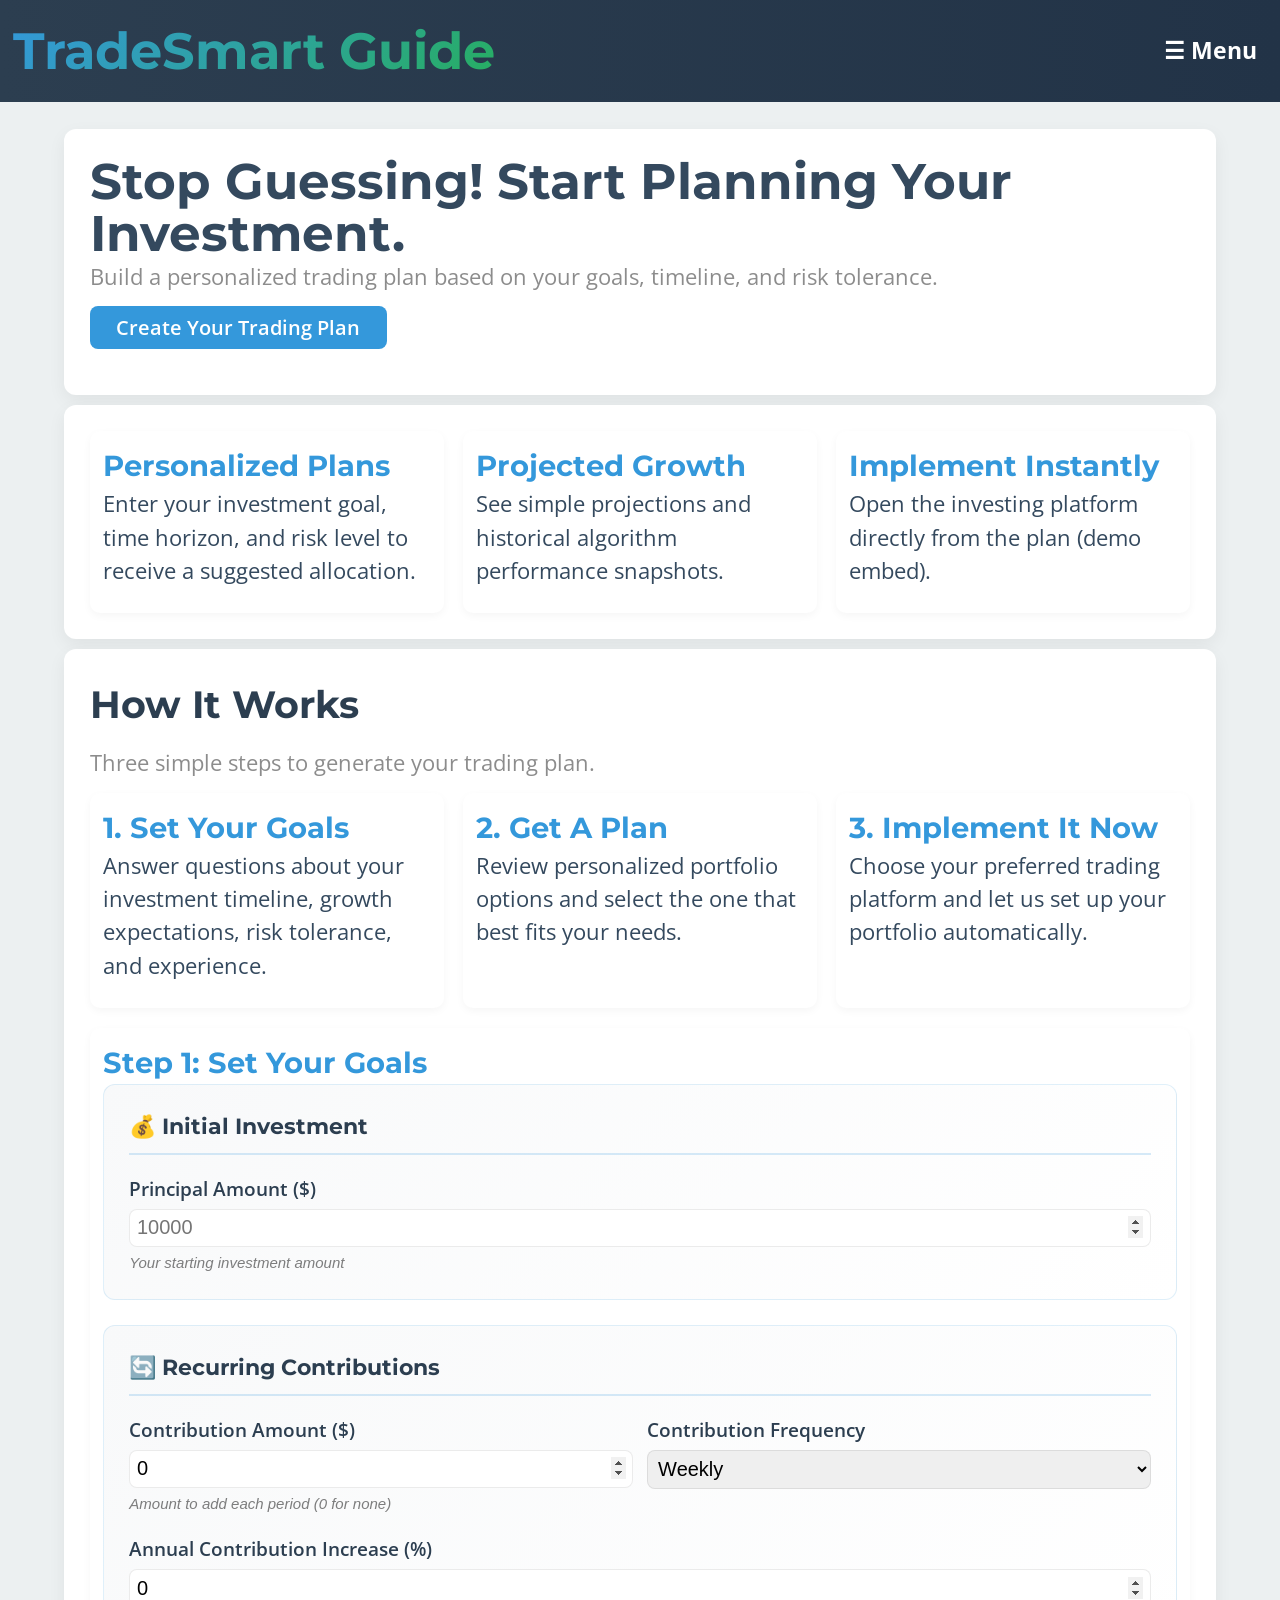
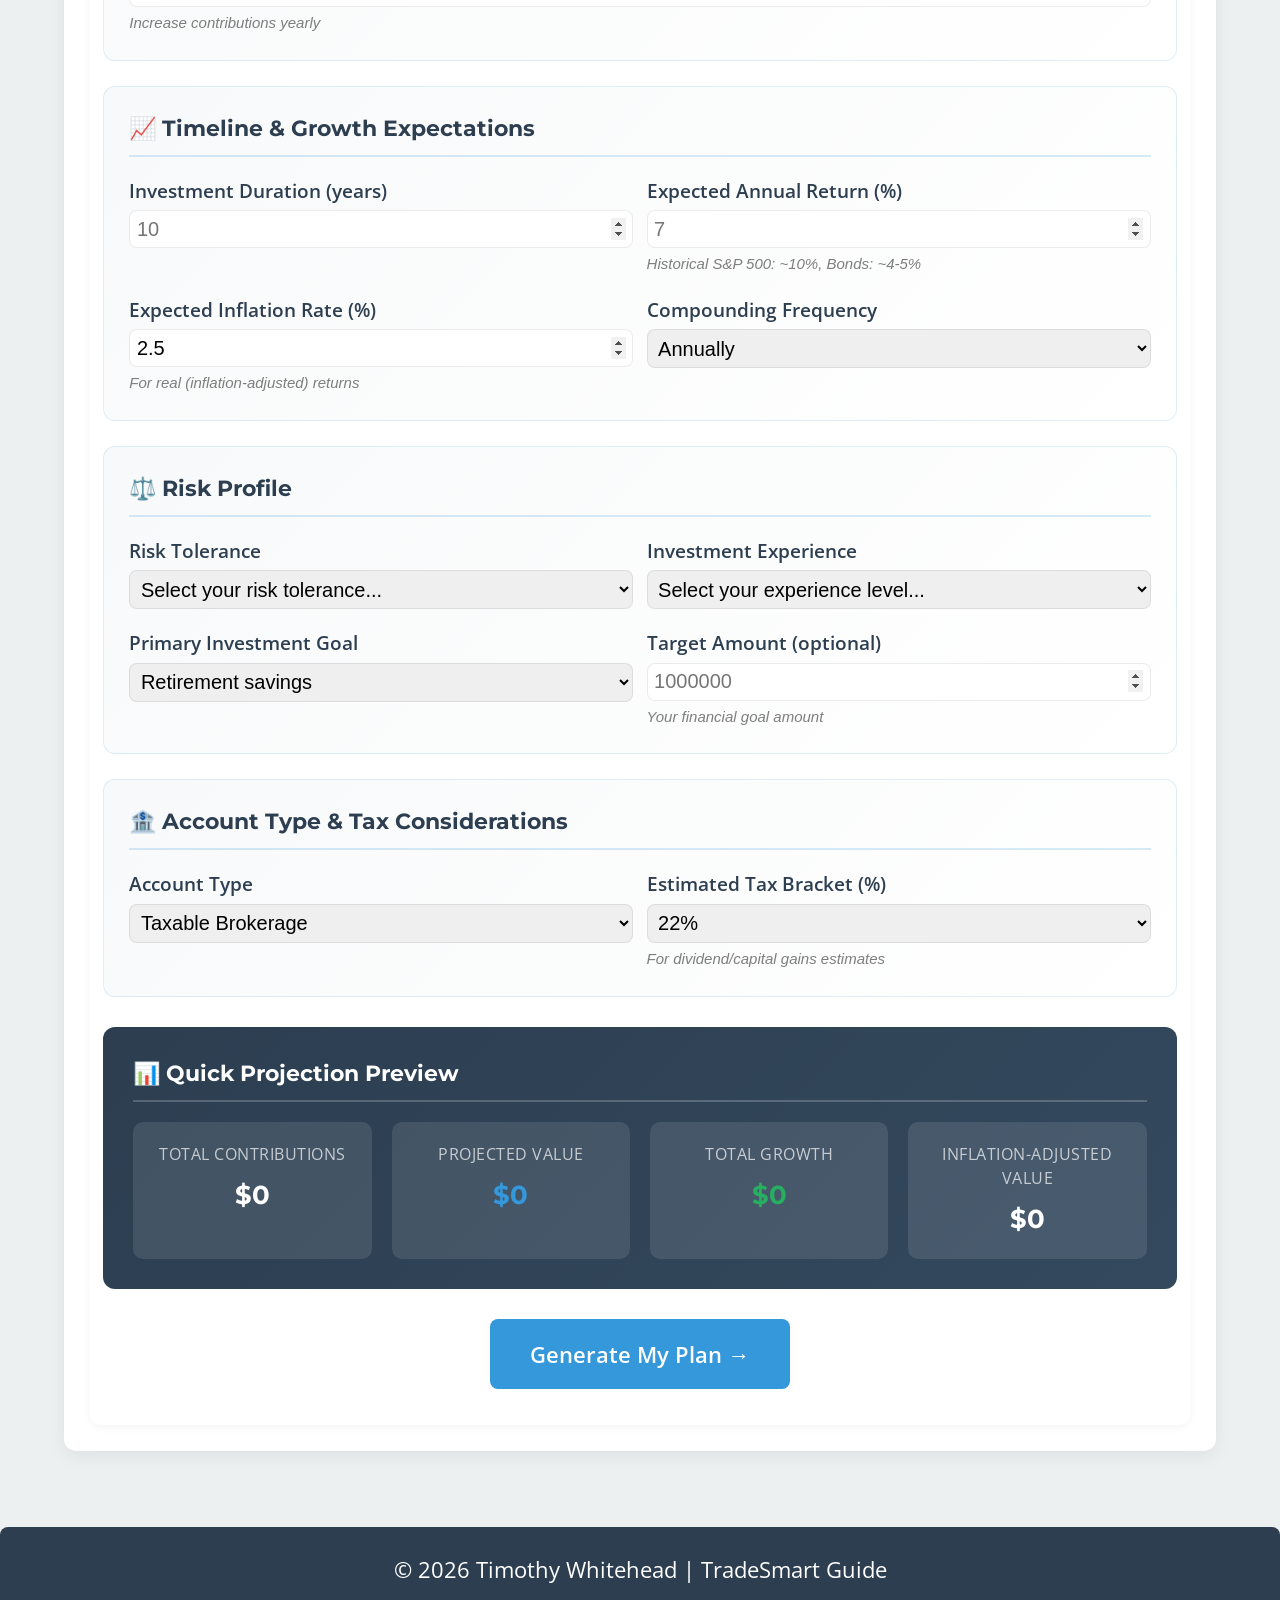
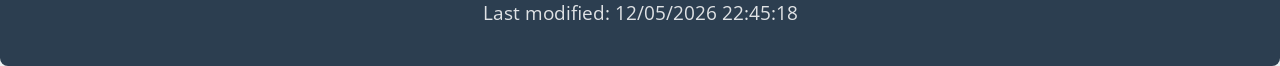
==== commit 17dc2f3c: "a" ====
--- a/project/index.html
+++ b/project/index.html
@@ -23,7 +23,7 @@
 
   <main class="container">
     <section id="home" class="hero">
-      <h1>Stop Guessing. Start Planning.</h1>
+      <h1>Stop Guessing! Start Planning Your Investment.</h1>
       <p class="muted">Build a personalized trading plan based on your goals, timeline, and risk tolerance.</p>
       <p><a class="btn" href="#how">Create Your Trading Plan</a></p>
     </section>
@@ -56,7 +56,7 @@
           <p>Review personalized portfolio options and select the one that best fits your needs.</p>
         </div>
         <div class="card">
-          <h3>3. Implement</h3>
+          <h3>3. Implement It Now</h3>
           <p>Choose your preferred trading platform and let us set up your portfolio automatically.</p>
         </div>
       </div>
@@ -82,15 +82,15 @@
             <div class="form-row">
               <div class="form-field-flex">
                 <label for="recurringAmount">Contribution Amount ($)</label>
-                <input type="number" id="recurringAmount" placeholder="500" min="0" value="0">
+                <input type="number" id="recurringAmount" placeholder="200" min="0" value="0">
                 <span class="field-hint">Amount to add each period (0 for none)</span>
               </div>
               <div class="form-field-flex">
                 <label for="recurringFrequency">Contribution Frequency</label>
                 <select id="recurringFrequency">
+                  <option value="weekly">Weekly</option>
+                  <option value="biweekly">Bi-weekly</option>
                   <option value="monthly">Monthly</option>
-                  <option value="biweekly">Bi-weekly (every 2 weeks)</option>
-                  <option value="weekly">Weekly</option>
                   <option value="quarterly">Quarterly</option>
                   <option value="annually">Annually</option>
                 </select>
@@ -100,7 +100,7 @@
               <div class="form-field-flex">
                 <label for="contributionIncrease">Annual Contribution Increase (%)</label>
                 <input type="number" id="contributionIncrease" placeholder="0" min="0" max="25" step="0.5" value="0">
-                <span class="field-hint">Increase contributions yearly (e.g., with raises)</span>
+                <span class="field-hint">Increase contributions yearly</span>
               </div>
             </div>
           </div>
@@ -129,9 +129,9 @@
                 <label for="compoundingFreq">Compounding Frequency</label>
                 <select id="compoundingFreq">
                   <option value="daily">Daily</option>
-                  <option value="monthly" selected>Monthly</option>
+                  <option value="monthly">Monthly</option>
                   <option value="quarterly">Quarterly</option>
-                  <option value="annually">Annually</option>
+                  <option value="annually" selected>Annually</option>
                 </select>
               </div>
             </div>
@@ -236,7 +236,7 @@
             </div>
           </div>
 
-          <p class="button-row"><button type="submit" class="btn btn-large">Generate My Personalized Plans →</button></p>
+          <p class="button-row"><button type="submit" class="btn btn-large">Generate My Plan →</button></p>
         </form>
       </div>
 
@@ -307,7 +307,7 @@
                 <strong>⚠️ Important Notes:</strong>
                 <ul class="warning-list">
                   <li>These are market orders - prices may vary slightly</li>
-                  <li>Consider market hours (9:30 AM - 4:00 PM ET)</li>
+                  <li>Consider market hours (7:30 AM - 2:00 PM MST)</li>
                   <li>Fractional shares may not be available for all stocks on all platforms</li>
                   <li>Review all details before confirming trades</li>
                 </ul>
@@ -323,9 +323,13 @@
                 </button>
                 <br>
                 <button id="autoTradeBtn" class="btn auto-trade-btn btn-medium">
-                  🤖 Auto Trade
+                  🤖 Auto Trade Simulation
                 </button>
               </div>
+            </div>
+
+            <div class="risk-disclosure">
+              <strong>⚠️ RISK DISCLOSURE:</strong> Investing in securities involves risk, including possible loss of principal. Past performance does not guarantee future results. This is educational information only and not personalized investment advice. TradeSmart Guide is not a registered investment advisor. You are responsible for your own investment decisions. Always consult with a qualified financial advisor before making investment decisions.
             </div>
 
             <div class="instructions-section">
@@ -360,10 +364,6 @@
                 <strong class="step-label">Step 6: Verify Execution</strong>
                 <p class="step-text">Check your order history to confirm all trades were executed successfully.</p>
               </div>
-            </div>
-
-            <div class="risk-disclosure">
-              <strong>⚠️ RISK DISCLOSURE:</strong> Investing in securities involves risk, including possible loss of principal. Past performance does not guarantee future results. This is educational information only and not personalized investment advice. TradeSmart Guide is not a registered investment advisor. You are responsible for your own investment decisions. Always consult with a qualified financial advisor before making investment decisions.
             </div>
 
             <div class="complete-button-wrapper">
@@ -389,24 +389,59 @@
     </section>
   </main>
 
-  <!-- Auto Trade Modal -->
-  <div id="autoTradeModal" class="modal-overlay">
-    <div class="modal-container">
-      <div class="modal-header">
+  <!-- Auto Trade Model - OPTIMIZED VERSION -->
+  <div id="autoTradeModel" class="model-overlay">
+    <div class="model-container">
+      <div class="model-header">
         <h2>🤖 Auto Trade Setup</h2>
-        <button id="closeAutoTradeModal" class="modal-close">&times;</button>
+        <button id="closeAutoTradeModel" class="model-close">&times;</button>
       </div>
       
-      <div id="autoTradeSetup" class="modal-content">
+      <div id="autoTradeSetup" class="model-content">
+        <!-- Optimization Notice -->
+        <div class="optimization-notice">
+          <strong>✨ OPTIMIZED CONFIGURATION</strong>
+          <p>Parameters have been optimized based on 20-year backtest analysis. Key improvements:</p>
+          <ul>
+            <li><strong>Buffer:</strong> 0.2% → 3% (captures meaningful moves, not noise)</li>
+            <li><strong>SMA Window:</strong> 12 → 20 (smoother signals for part-time monitoring)</li>
+            <li><strong>Position Size:</strong> 10% → 25% (fewer trades need more impact)</li>
+            <li><strong>Added:</strong> Trend filter, take profit targets, stop losses</li>
+          </ul>
+        </div>
+
+        <!-- Session Recommendations -->
+        <div class="session-recommendations">
+          <strong>⏰ RECOMMENDED SESSION SETTINGS</strong>
+          <div class="session-grid">
+            <div class="session-item">
+              <span class="session-label">Duration</span>
+              <span class="session-value">2 hours</span>
+            </div>
+            <div class="session-item">
+              <span class="session-label">Frequency</span>
+              <span class="session-value">2-3x per week</span>
+            </div>
+            <div class="session-item">
+              <span class="session-label">Best Times</span>
+              <span class="session-value">8:00-10:00 AM MST<br>12:00-2:00 PM MST</span>
+            </div>
+            <div class="session-item">
+              <span class="session-label">Avoid</span>
+              <span class="session-value">First 15 min<br>Lunch hour</span>
+            </div>
+          </div>
+        </div>
+
         <div class="setup-warning">
           <strong>⚠️ Educational Simulation</strong>
-          <p>This is a simulation of the trading bot for educational purposes. Configure your settings below to see how the bot would operate.</p>
+          <p>This is a simulation of the trading bot for educational purposes. Configure your settings below to see how the optimized bot would operate.</p>
         </div>
 
         <form id="autoTradeForm">
           <div class="config-section">
             <h4>🔐 Robinhood Credentials</h4>
-            <p class="config-note">These are stored locally and used only for simulation display.</p>
+            <p class="config-note">These are stored locally on your device and used only for simulation display.</p>
             <div class="form-row">
               <div class="form-field-flex">
                 <label for="rhUsername">Robinhood Email</label>
@@ -425,33 +460,114 @@
             <div class="form-row">
               <div class="form-field-flex" style="flex: 1;">
                 <label for="stockSymbols">Stock Symbols</label>
-                <input type="text" id="stockSymbols" placeholder="QQQ, SPY, VOO, TSLA, AAPL" value="QQQ, SPY, VOO, TSLA, AAPL" required>
+                <input type="text" id="stockSymbols" placeholder="QQQ, SPY, VOO, AAPL, MSFT" value="QQQ, SPY, VOO, AAPL, MSFT" required>
               </div>
             </div>
           </div>
 
           <div class="config-section">
-            <h4>⚙️ Trading Parameters</h4>
+            <h4>⚙️ Entry Signal Parameters (OPTIMIZED)</h4>
             <div class="form-row">
               <div class="form-field-flex">
                 <label for="tradingBuffer">Trading Buffer (%)</label>
-                <input type="number" id="tradingBuffer" value="0.2" min="0.1" max="5" step="0.1" required>
-                <span class="field-hint">Lower = more trades, Higher = fewer trades</span>
+                <input type="number" id="tradingBuffer" value="3" min="0" max="10" step="0.1" required>
+                <span class="field-hint">3% recommended (was 0.2%)</span>
               </div>
               <div class="form-field-flex">
                 <label for="smaWindow">SMA Window (periods)</label>
-                <input type="number" id="smaWindow" value="12" min="5" max="50" required>
-                <span class="field-hint">12 = 1 hour of 5-min intervals</span>
+                <input type="number" id="smaWindow" value="20" min="5" max="50" required>
+                <span class="field-hint">20 recommended (was 12)</span>
               </div>
             </div>
             <div class="form-row form-row-margin">
               <div class="form-field-flex">
-                <label for="maxCashPerStock">Max Cash Per Stock (%)</label>
-                <input type="number" id="maxCashPerStock" value="10" min="1" max="50" required>
+                <label for="maxCashPerStock">Max Position Size (%)</label>
+                <input type="number" id="maxCashPerStock" value="25" min="5" max="50" required>
+                <span class="field-hint">25% recommended (was 10%)</span>
               </div>
               <div class="form-field-flex">
                 <label for="checkInterval">Check Interval (seconds)</label>
-                <input type="number" id="checkInterval" value="30" min="10" max="300" required>
+                <input type="number" id="checkInterval" value="300" min="30" max="600" required>
+                <span class="field-hint">300s (5 min) recommended</span>
+              </div>
+            </div>
+          </div>
+
+          <div class="config-section">
+            <h4>🎯 Trend Filter (NEW)</h4>
+            <p class="config-note">Only trade in the direction of the primary trend - critical for part-time trading.</p>
+            <div class="form-row">
+              <div class="form-field-flex">
+                <label for="trendSmaWindow">Trend SMA Window</label>
+                <input type="number" id="trendSmaWindow" value="50" min="20" max="200" required>
+                <span class="field-hint">50-period trend filter</span>
+              </div>
+              <div class="form-field-flex">
+                <label for="requireTrendAlignment">Require Trend Alignment</label>
+                <select id="requireTrendAlignment">
+                  <option value="true" selected>Yes - Only trade WITH the trend</option>
+                  <option value="false">No - Trade any direction</option>
+                </select>
+                <span class="field-hint">Highly recommended: ON</span>
+              </div>
+            </div>
+          </div>
+
+          <div class="config-section">
+            <h4>🚪 Exit Strategy (NEW)</h4>
+            <p class="config-note">Don't sell at tiny gains! Let winners run with proper risk management.</p>
+            <div class="form-row">
+              <div class="form-field-flex">
+                <label for="takeProfitPct">Take Profit (%)</label>
+                <input type="number" id="takeProfitPct" value="8" min="2" max="20" step="0.5" required>
+                <span class="field-hint">8% recommended (was ~0.2%!)</span>
+              </div>
+              <div class="form-field-flex">
+                <label for="stopLossPct">Stop Loss (%)</label>
+                <input type="number" id="stopLossPct" value="4" min="1" max="10" step="0.5" required>
+                <span class="field-hint">4% recommended</span>
+              </div>
+            </div>
+            <div class="form-row form-row-margin">
+              <div class="form-field-flex">
+                <label for="useTrailingStop">Use Trailing Stop</label>
+                <select id="useTrailingStop">
+                  <option value="true" selected>Yes - Protect profits</option>
+                  <option value="false">No - Fixed exits only</option>
+                </select>
+                <span class="field-hint">Activates after 5% gain, trails by 2%</span>
+              </div>
+              <div class="form-field-flex">
+                <label for="sessionDuration">Session Duration (minutes)</label>
+                <input type="number" id="sessionDuration" value="120" min="30" max="480" required>
+                <span class="field-hint">120 min (2 hours) recommended</span>
+              </div>
+            </div>
+          </div>
+
+          <!-- Backtest Results Summary -->
+          <div class="backtest-summary">
+            <h4>📊 20-Year Backtest Results</h4>
+            <div class="backtest-grid">
+              <div class="backtest-item negative">
+                <span class="backtest-label">Original Config</span>
+                <span class="backtest-value">0.79% CAGR</span>
+                <span class="backtest-note">vs 13.7% buy & hold</span>
+              </div>
+              <div class="backtest-item positive">
+                <span class="backtest-label">Optimized Config</span>
+                <span class="backtest-value">3-5x Better</span>
+                <span class="backtest-note">Expected improvement</span>
+              </div>
+              <div class="backtest-item neutral">
+                <span class="backtest-label">Win Rate</span>
+                <span class="backtest-value">74.7%</span>
+                <span class="backtest-note">High accuracy</span>
+              </div>
+              <div class="backtest-item neutral">
+                <span class="backtest-label">Max Drawdown</span>
+                <span class="backtest-value">-9.2%</span>
+                <span class="backtest-note">Good risk control</span>
               </div>
             </div>
           </div>
@@ -467,7 +583,7 @@
         </form>
       </div>
 
-      <div id="autoTradeSimulation" class="modal-content" style="display: none;">
+      <div id="autoTradeSimulation" class="model-content" style="display: none;">
         <div class="simulation-header">
           <div class="sim-status">
             <span class="status-dot"></span>
@@ -486,7 +602,7 @@
             <span id="simCash" class="stat-value">$10,000.00</span>
           </div>
           <div class="stat-card">
-            <span class="stat-label">Today's P/L</span>
+            <span class="stat-label">Session P/L</span>
             <span id="simPL" class="stat-value profit">+$0.00</span>
           </div>
         </div>
@@ -498,7 +614,7 @@
         <div class="simulation-log">
           <h5>📋 Trading Log</h5>
           <div id="tradingLog" class="log-container">
-            <div class="log-entry info">Initializing trading bot...</div>
+            <div class="log-entry info">Initializing optimized trading bot...</div>
           </div>
         </div>
 
--- a/project/styles/siteplan.css
+++ b/project/styles/siteplan.css
@@ -411,10 +411,6 @@
   box-shadow: 0 0 0 3px rgba(52, 152, 219, 0.15);
 }
 
-input[type="number"] {
-  -moz-appearance: textfield;
-}
-
 input[type="number"]::-webkit-inner-spin-button,
 input[type="number"]::-webkit-outer-spin-button {
   opacity: 1;
@@ -611,9 +607,9 @@
 }
 
 /* ============================================ */
-/* AUTO TRADE MODAL */
-/* ============================================ */
-.modal-overlay {
+/* AUTO TRADE MODEL */
+/* ============================================ */
+.model-overlay {
   display: none;
   position: fixed;
   top: 0;
@@ -628,7 +624,7 @@
   padding: 1rem;
 }
 
-.modal-container {
+.model-container {
   background: #1a1a2e;
   border-radius: 16px;
   width: 100%;
@@ -640,7 +636,7 @@
   flex-direction: column;
 }
 
-.modal-header {
+.model-header {
   background: linear-gradient(135deg, #16213e, #1a1a2e);
   padding: 1.25rem 1.5rem;
   display: flex;
@@ -649,13 +645,13 @@
   border-bottom: 1px solid rgba(255, 255, 255, 0.1);
 }
 
-.modal-header h2 {
+.model-header h2 {
   color: #fff;
   margin: 0;
   font-size: 1.4rem;
 }
 
-.modal-close {
+.model-close {
   background: none;
   border: none;
   color: #fff;
@@ -667,11 +663,11 @@
   transition: opacity 0.2s;
 }
 
-.modal-close:hover {
+.model-close:hover {
   opacity: 1;
 }
 
-.modal-content {
+.model-content {
   padding: 1.5rem;
   overflow-y: auto;
   flex: 1;
@@ -717,13 +713,13 @@
   margin-bottom: 1rem !important;
 }
 
-.modal-content label {
+.model-content label {
   color: rgba(255, 255, 255, 0.9);
   font-size: 0.9rem;
 }
 
-.modal-content input,
-.modal-content select {
+.model-content input,
+.model-content select {
   background: rgba(255, 255, 255, 0.1);
   border: 1px solid rgba(255, 255, 255, 0.2);
   color: #fff;
@@ -732,18 +728,18 @@
   font-size: 0.95rem;
 }
 
-.modal-content input::placeholder {
+.model-content input::placeholder {
   color: rgba(255, 255, 255, 0.4);
 }
 
-.modal-content input:focus,
-.modal-content select:focus {
+.model-content input:focus,
+.model-content select:focus {
   outline: none;
   border-color: var(--secondary);
   box-shadow: 0 0 0 3px rgba(52, 152, 219, 0.2);
 }
 
-.modal-content .field-hint {
+.model-content .field-hint {
   display: block;
   font-size: 0.75rem;
   color: rgba(255, 255, 255, 0.4);
@@ -984,8 +980,8 @@
   .simulation-stats {
     grid-template-columns: 1fr;
   }
-  
-  .modal-container {
+
+  .model-container {
     max-height: 95vh;
   }
   
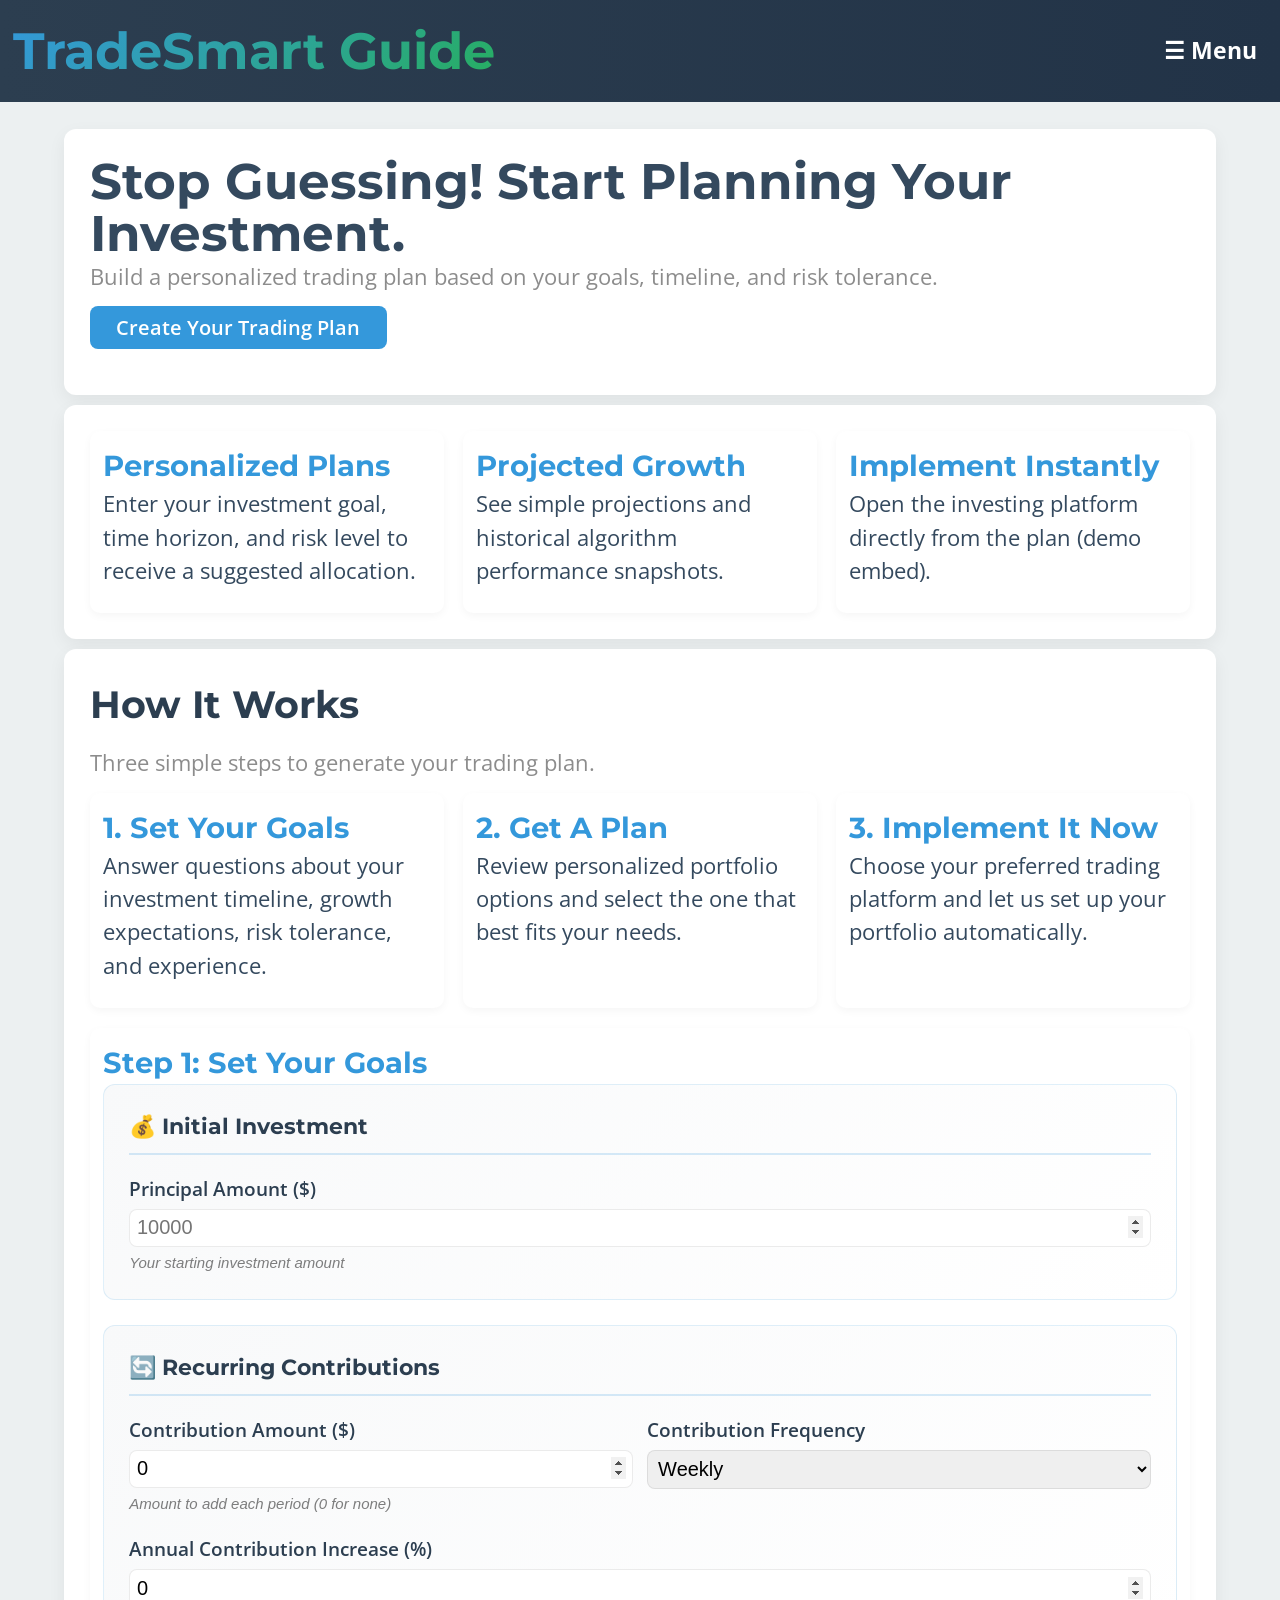
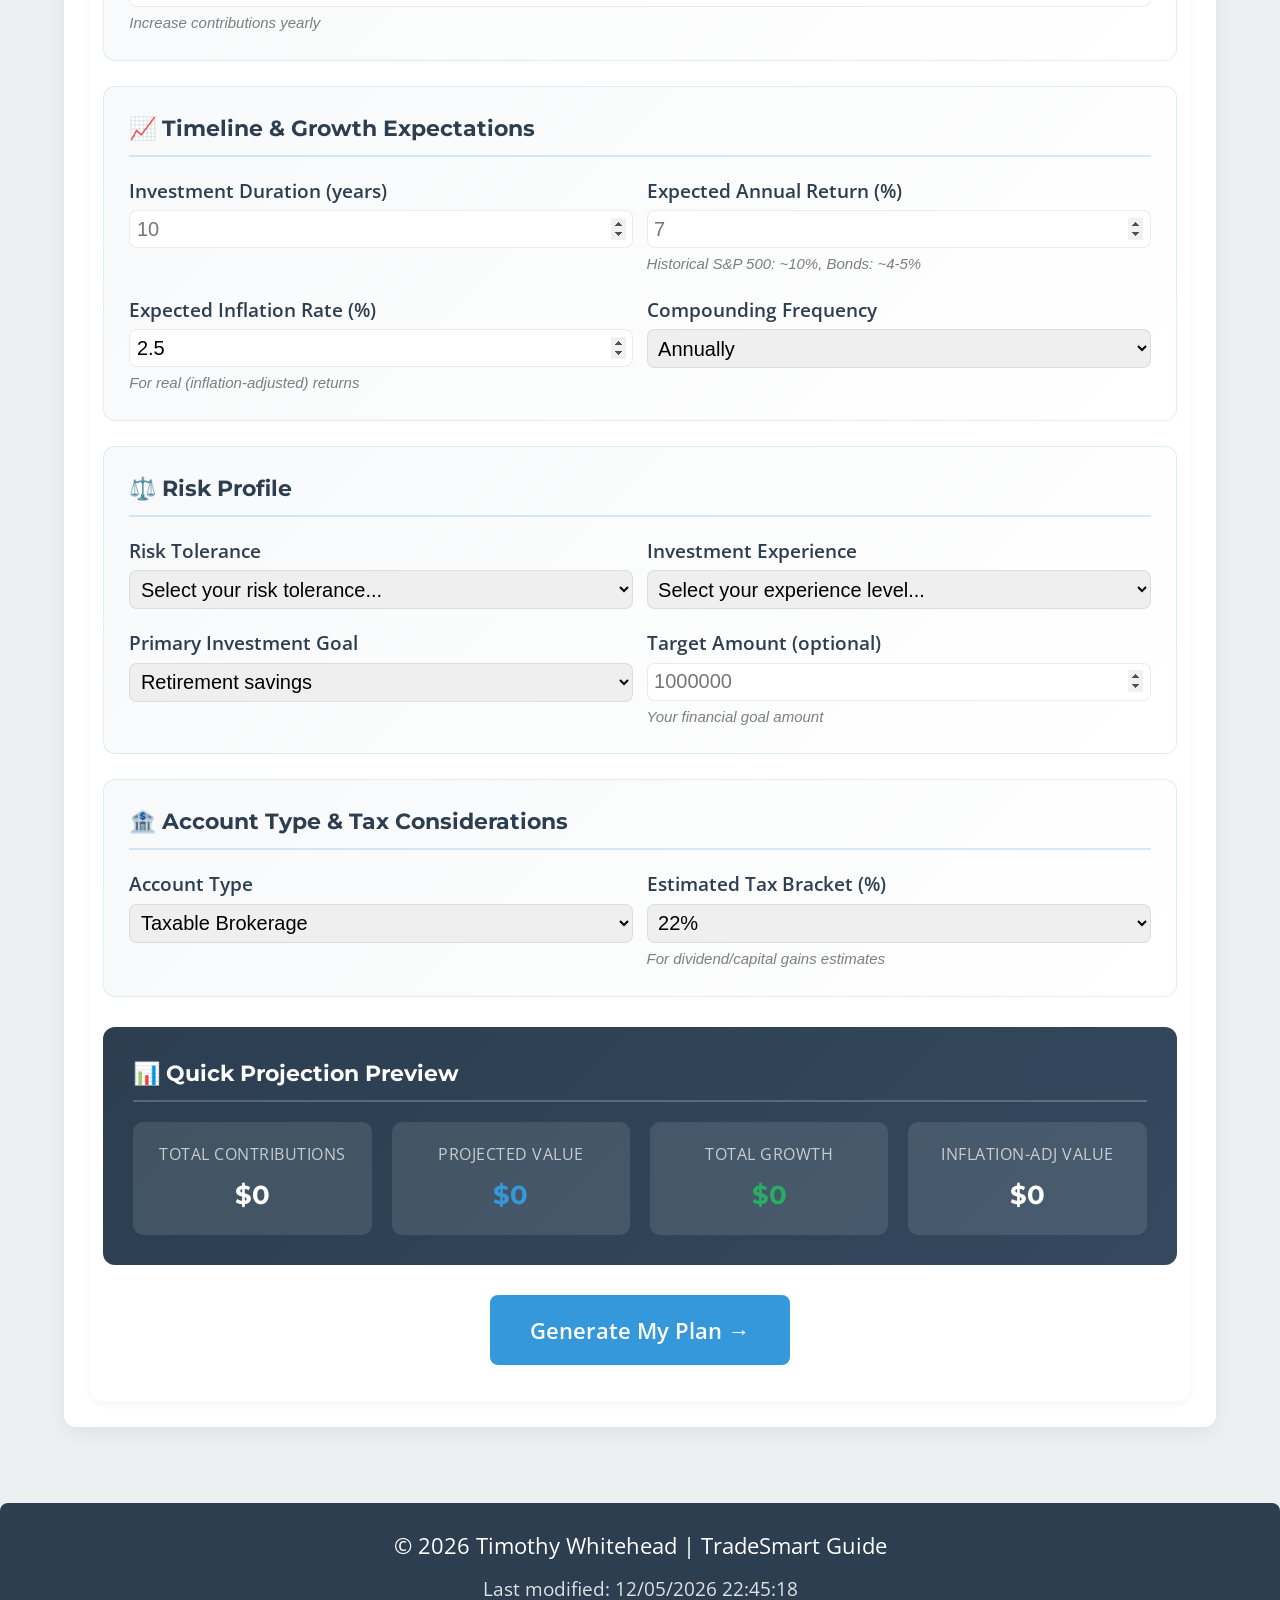
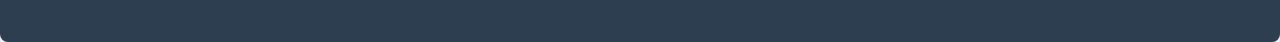
==== commit 66e26096: "a" ====
--- a/project/index.html
+++ b/project/index.html
@@ -230,7 +230,7 @@
                 <span id="previewGrowth" class="projection-value success">$0</span>
               </div>
               <div class="projection-item">
-                <span class="projection-label">Inflation-Adjusted Value</span>
+                <span class="projection-label">Inflation-Adj Value</span>
                 <span id="previewRealValue" class="projection-value">$0</span>
               </div>
             </div>
@@ -444,11 +444,11 @@
             <p class="config-note">These are stored locally on your device and used only for simulation display.</p>
             <div class="form-row">
               <div class="form-field-flex">
-                <label for="rhUsername">Robinhood Email</label>
+                <label for="rhUsername">Robinhood Email (simulation@only.com)</label>
                 <input type="email" id="rhUsername" placeholder="your_email@example.com" required>
               </div>
               <div class="form-field-flex">
-                <label for="rhPassword">Robinhood Password</label>
+                <label for="rhPassword">Robinhood Password (12345678)</label>
                 <input type="password" id="rhPassword" placeholder="••••••••" required>
               </div>
             </div>
@@ -466,7 +466,7 @@
           </div>
 
           <div class="config-section">
-            <h4>⚙️ Entry Signal Parameters (OPTIMIZED)</h4>
+            <h4>⚙️ Entry Signal Parameters</h4>
             <div class="form-row">
               <div class="form-field-flex">
                 <label for="tradingBuffer">Trading Buffer (%)</label>
@@ -494,7 +494,7 @@
           </div>
 
           <div class="config-section">
-            <h4>🎯 Trend Filter (NEW)</h4>
+            <h4>🎯 Trend Filter</h4>
             <p class="config-note">Only trade in the direction of the primary trend - critical for part-time trading.</p>
             <div class="form-row">
               <div class="form-field-flex">
@@ -514,7 +514,7 @@
           </div>
 
           <div class="config-section">
-            <h4>🚪 Exit Strategy (NEW)</h4>
+            <h4>🚪 Exit Strategy</h4>
             <p class="config-note">Don't sell at tiny gains! Let winners run with proper risk management.</p>
             <div class="form-row">
               <div class="form-field-flex">
--- a/project/styles/siteplan.css
+++ b/project/styles/siteplan.css
@@ -673,6 +673,158 @@
   flex: 1;
 }
 
+/* ============================================ */
+/* NEW: OPTIMIZATION NOTICE */
+/* ============================================ */
+.optimization-notice {
+  background: linear-gradient(135deg, rgba(39, 174, 96, 0.2), rgba(52, 152, 219, 0.2));
+  border: 1px solid rgba(39, 174, 96, 0.4);
+  border-radius: 12px;
+  padding: 1.25rem;
+  margin-bottom: 1.25rem;
+}
+
+.optimization-notice strong {
+  color: #27ae60;
+  display: block;
+  margin-bottom: 0.5rem;
+  font-size: 1.1rem;
+}
+
+.optimization-notice p {
+  color: rgba(255, 255, 255, 0.9);
+  margin: 0 0 0.75rem 0;
+  font-size: 0.9rem;
+}
+
+.optimization-notice ul {
+  margin: 0;
+  padding-left: 1.25rem;
+  color: rgba(255, 255, 255, 0.8);
+  font-size: 0.85rem;
+}
+
+.optimization-notice li {
+  margin-bottom: 0.35rem;
+}
+
+.optimization-notice li strong {
+  color: #3498db;
+  display: inline;
+  font-size: inherit;
+}
+
+/* ============================================ */
+/* NEW: SESSION RECOMMENDATIONS */
+/* ============================================ */
+.session-recommendations {
+  background: linear-gradient(135deg, rgba(52, 152, 219, 0.15), rgba(155, 89, 182, 0.15));
+  border: 1px solid rgba(52, 152, 219, 0.3);
+  border-radius: 12px;
+  padding: 1.25rem;
+  margin-bottom: 1.25rem;
+}
+
+.session-recommendations strong {
+  color: #3498db;
+  display: block;
+  margin-bottom: 1rem;
+  font-size: 1rem;
+}
+
+.session-grid {
+  display: grid;
+  grid-template-columns: repeat(4, 1fr);
+  gap: 0.75rem;
+}
+
+.session-item {
+  background: rgba(255, 255, 255, 0.05);
+  border-radius: 8px;
+  padding: 0.75rem;
+  text-align: center;
+}
+
+.session-label {
+  display: block;
+  color: rgba(255, 255, 255, 0.6);
+  font-size: 0.75rem;
+  text-transform: uppercase;
+  letter-spacing: 0.5px;
+  margin-bottom: 0.35rem;
+}
+
+.session-value {
+  color: #fff;
+  font-weight: 600;
+  font-size: 0.9rem;
+  line-height: 1.3;
+}
+
+/* ============================================ */
+/* NEW: BACKTEST SUMMARY */
+/* ============================================ */
+.backtest-summary {
+  background: rgba(255, 255, 255, 0.03);
+  border: 1px solid rgba(255, 255, 255, 0.1);
+  border-radius: 12px;
+  padding: 1.25rem;
+  margin-top: 1.25rem;
+}
+
+.backtest-summary h4 {
+  color: #fff;
+  margin: 0 0 1rem 0;
+  font-size: 1rem;
+}
+
+.backtest-grid {
+  display: grid;
+  grid-template-columns: repeat(4, 1fr);
+  gap: 0.75rem;
+}
+
+.backtest-item {
+  background: rgba(255, 255, 255, 0.05);
+  border-radius: 8px;
+  padding: 1rem 0.75rem;
+  text-align: center;
+}
+
+.backtest-item.positive {
+  border-left: 3px solid #27ae60;
+}
+
+.backtest-item.negative {
+  border-left: 3px solid #e74c3c;
+}
+
+.backtest-item.neutral {
+  border-left: 3px solid #3498db;
+}
+
+.backtest-label {
+  display: block;
+  color: rgba(255, 255, 255, 0.6);
+  font-size: 0.75rem;
+  text-transform: uppercase;
+  margin-bottom: 0.35rem;
+}
+
+.backtest-value {
+  display: block;
+  color: #fff;
+  font-weight: 700;
+  font-size: 1.1rem;
+  margin-bottom: 0.25rem;
+}
+
+.backtest-note {
+  display: block;
+  color: rgba(255, 255, 255, 0.5);
+  font-size: 0.7rem;
+}
+
 /* Setup Section */
 .setup-warning {
   background: linear-gradient(135deg, rgba(243, 156, 18, 0.2), rgba(230, 126, 34, 0.2));
@@ -996,10 +1148,26 @@
   .projection-grid {
     grid-template-columns: repeat(2, 1fr);
   }
+  
+  .session-grid {
+    grid-template-columns: repeat(2, 1fr);
+  }
+  
+  .backtest-grid {
+    grid-template-columns: repeat(2, 1fr);
+  }
 }
 
 @media (max-width: 480px) {
   .projection-grid {
     grid-template-columns: 1fr;
   }
+  
+  .session-grid {
+    grid-template-columns: 1fr 1fr;
+  }
+  
+  .backtest-grid {
+    grid-template-columns: 1fr 1fr;
+  }
 }
